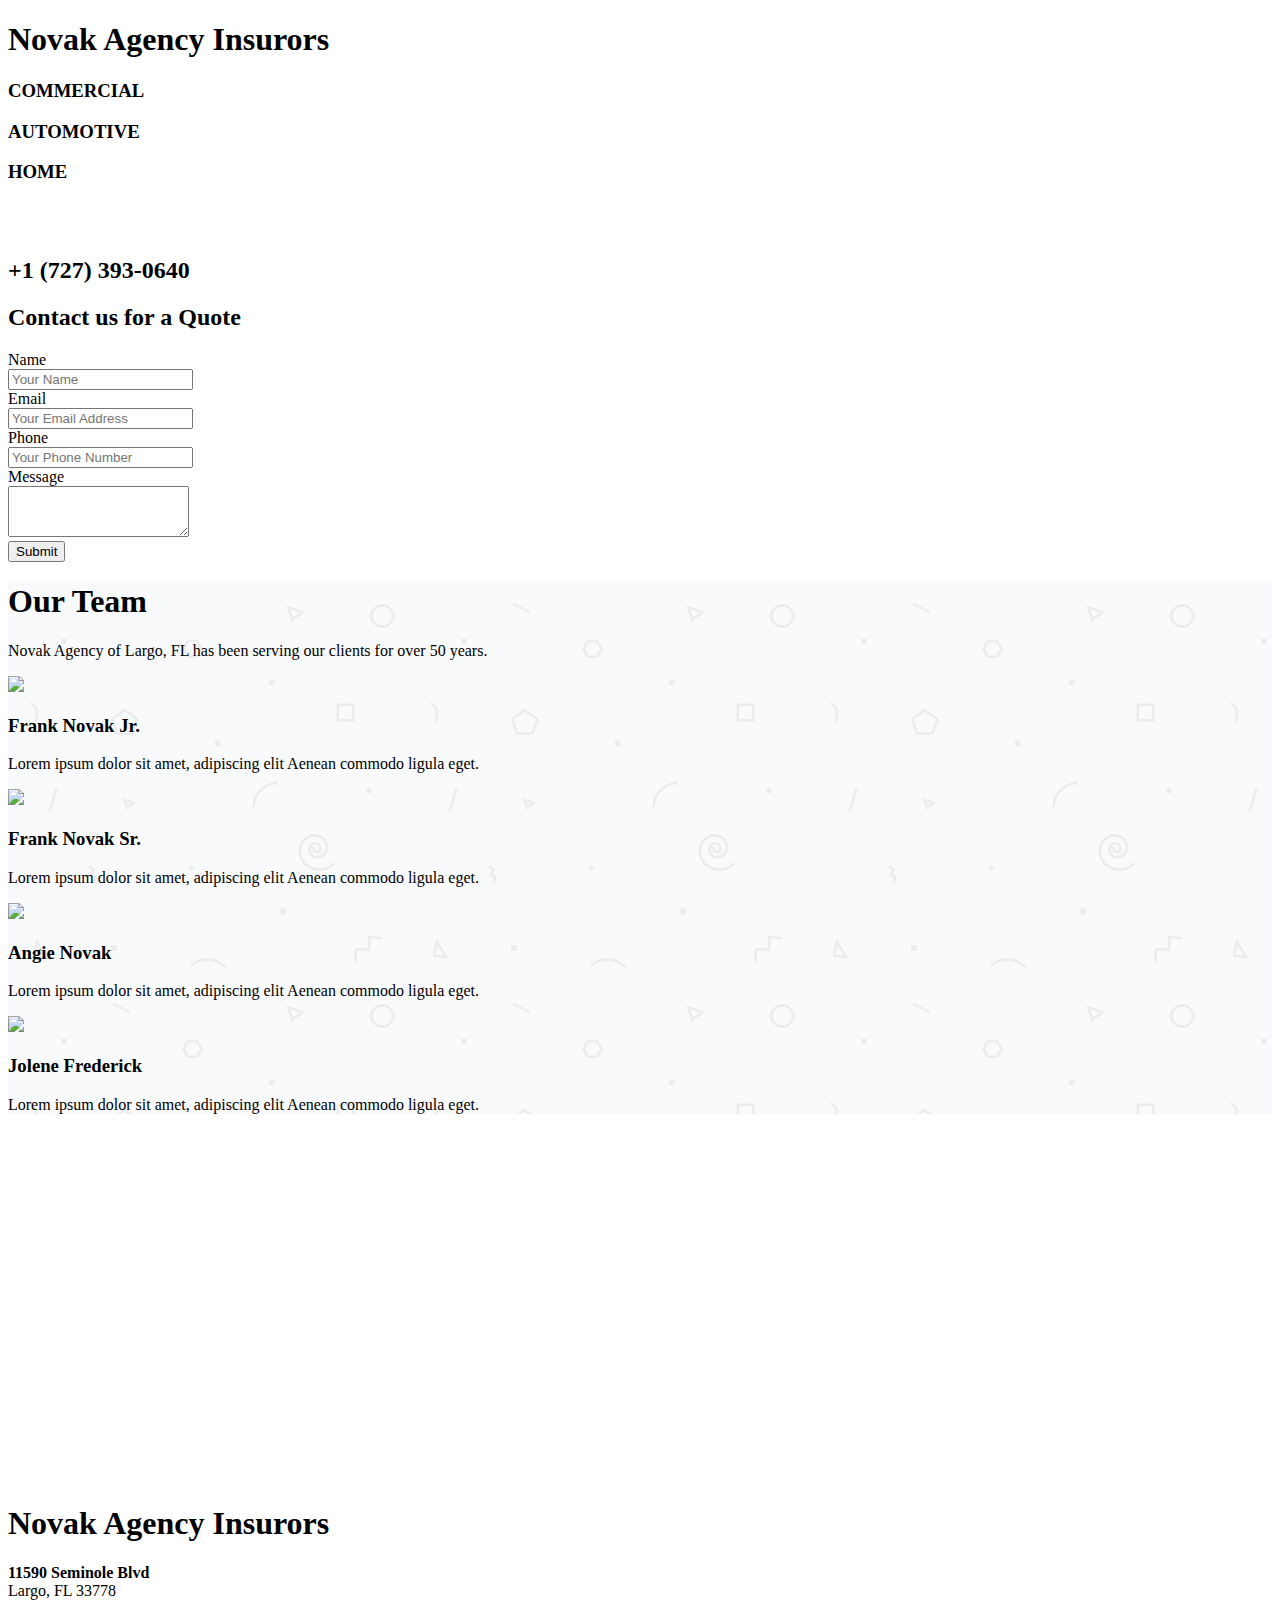
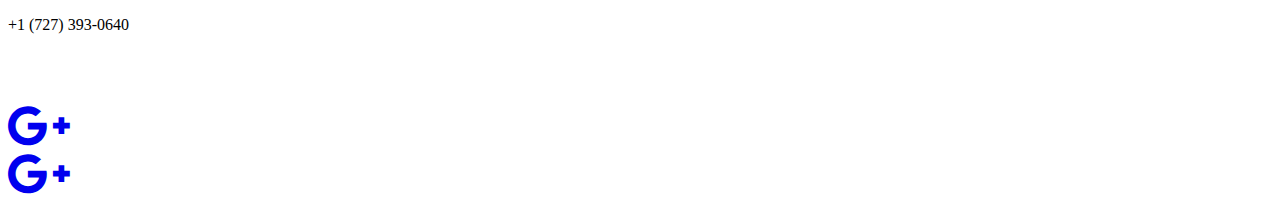
==== index.html @ 768cb1f3 "Initial commit" ====
<!DOCTYPE html>
<html>
    
    <head>
        <meta charset="utf-8">
        <meta name="viewport" content="width=device-width, initial-scale=1">
        <script type="text/javascript" src="http://netdna.bootstrapcdn.com/bootstrap/3.3.2/js/bootstrap.min.js"></script>
        <link href="http://cdnjs.cloudflare.com/ajax/libs/font-awesome/4.3.0/css/font-awesome.min.css"
        rel="stylesheet" type="text/css">
        <link href="http://pingendo.github.io/pingendo-bootstrap/themes/default/bootstrap.css"
        rel="stylesheet" type="text/css">
    </head>
    
    <body>
        <div class="cover">
            <div class="cover-image cover-image-fixed" style="background-image : url('https://unsplash.imgix.net/photo-1418226970361-9f1f7227d638?q=75&amp;fm=jpg&amp;s=4a5f190c7499eff6f7c77d88d8abf57e')"></div>
            <div class="container">
                <div class="row">
                    <div class="col-md-12 text-center">
                        <h1 class="text-inverse">Novak Agency Insurors</h1>
                    </div>
                </div>
                <div class="row text-center text-inverse">
                    <div class="col-md-4">
                        <h3>COMMERCIAL</h3>
                    </div>
                    <div class="col-md-4">
                        <h3>AUTOMOTIVE</h3>
                    </div>
                    <div class="col-md-4">
                        <h3>HOME</h3>
                    </div>
                </div>
                <div class="row">
                    <div class="col-md-12">
                        <h2 class="text-center text-inverse">
                            <br>
                            <br>+1 (727) 393-0640</h2>
                    </div>
                </div>
            </div>
        </div>
        <div class="section">
            <div class="container">
                <div class="row">
                    <div class="col-md-12">
                        <h2 class="text-center text-warning">Contact us for a Quote</h2>
                    </div>
                </div>
                <div class="row">
                    <div class="col-md-8 col-md-offset-2">
                        <form class="form-horizontal" role="form">
                            <div class="form-group">
                                <div class="col-sm-2">
                                    <label for="inputName" class="control-label">Name</label>
                                </div>
                                <div class="col-sm-10">
                                    <input type="text" class="form-control" id="inputName" placeholder="Your Name">
                                </div>
                            </div>
                            <div class="form-group">
                                <div class="col-sm-2">
                                    <label for="inputEmail" class="control-label">Email</label>
                                </div>
                                <div class="col-sm-10">
                                    <input type="email" class="form-control" id="inputEmail" placeholder="Your Email Address">
                                </div>
                            </div>
                            <div class="form-group">
                                <div class="col-sm-2">
                                    <label for="inputPhone" class="control-label" contenteditable="true">Phone</label>
                                </div>
                                <div class="col-sm-10">
                                    <input type="text" class="form-control" placeholder="Your Phone Number"
                                    id="inputPhone">
                                </div>
                            </div>
                            <div class="form-group">
                                <div class="col-sm-2">
                                    <label for="inputMessage" class="control-label" contenteditable="true">Message</label>
                                </div>
                                <div class="col-sm-10">
                                    <textarea class="form-control" id="inputMessage" rows="3"></textarea>
                                </div>
                            </div>
                            <div class="form-group">
                                <div class="col-sm-offset-2 col-sm-10">
                                    <button type="submit" class="btn btn-default">Submit</button>
                                </div>
                            </div>
                        </form>
                    </div>
                </div>
            </div>
        </div>
        <div class="section" style="background-image : url('geometry.png')">
            <div class="container">
                <div class="row">
                    <div class="col-md-12">
                        <h1 class="text-center text-primary">Our Team</h1>
                        <p class="text-center">Novak Agency of Largo, FL has been serving our clients for over 50 years.</p>
                    </div>
                </div>
                <div class="row">
                    <div class="col-md-2">
                        <img src="http://pingendo.github.io/pingendo-bootstrap/assets/user_placeholder.png"
                        class="img-circle img-responsive center-block">
                    </div>
                    <div class="col-md-4">
                        <h3 class="text-left">Frank Novak Jr.
                            <br>
                        </h3>
                        <p class="text-left">Lorem ipsum dolor sit amet, adipiscing elit Aenean commodo ligula eget.</p>
                    </div>
                    <div class="col-md-2">
                        <img src="http://pingendo.github.io/pingendo-bootstrap/assets/user_placeholder.png"
                        class="img-circle img-responsive center-block">
                    </div>
                    <div class="col-md-4">
                        <h3 class="text-left">Frank Novak Sr.
                            <br>
                        </h3>
                        <p class="text-left">Lorem ipsum dolor sit amet, adipiscing elit Aenean commodo ligula eget.</p>
                    </div>
                </div>
                <div class="row">
                    <div class="col-md-2">
                        <img src="http://pingendo.github.io/pingendo-bootstrap/assets/user_placeholder.png"
                        class="img-circle img-responsive center-block">
                    </div>
                    <div class="col-md-4">
                        <h3 class="text-left">Angie Novak
                            <br>
                        </h3>
                        <p class="text-left">Lorem ipsum dolor sit amet, adipiscing elit Aenean commodo ligula eget.</p>
                    </div>
                    <div class="col-md-2">
                        <img src="http://pingendo.github.io/pingendo-bootstrap/assets/user_placeholder.png"
                        class="img-circle img-responsive center-block">
                    </div>
                    <div class="col-md-4 text-center">
                        <h3 class="text-left">Jolene Frederick
                            <br>
                        </h3>
                        <p class="text-left">Lorem ipsum dolor sit amet, adipiscing elit Aenean commodo ligula eget.</p>
                    </div>
                </div>
            </div>
        </div>
        <footer class="section section-primary">
            <div class="container">
                <div class="row">
                    <iframe src="https://www.google.com/maps/embed?pb=!1m14!1m8!1m3!1d3526.7654671278815!2d-82.787447!3d27.878474!3m2!1i1024!2i768!4f13.1!3m3!1m2!1s0x88c2fa52951c48e7%3A0xeac7a4364d525c90!2sNovak+Agency+Insurors!5e0!3m2!1sen!2sus!4v1427211867450"
                    width="100%" height="350" frameborder="0" scrolling="no" marginheight="0"
                    marginwidth="0"></iframe>
                </div>
                <div class="row">
                    <div class="col-sm-6">
                        <h1>Novak Agency Insurors</h1>
                        <p>
                            <strong>11590 Seminole Blvd</strong>
                            <br>Largo, FL 33778</p>
                        <p>+1 (727) 393-0640</p>
                    </div>
                    <div class="col-sm-6">
                        <p class="text-info text-right">
                            <br>
                            <br>
                        </p>
                        <div class="row">
                            <div class="col-md-12 hidden-lg hidden-md hidden-sm text-left">
                                <a href="https://plus.google.com/115058894212211247171/about"><i class="fa fa-3x fa-fw text-inverse fa-google-plus"></i></a>
                            </div>
                        </div>
                        <div class="row">
                            <div class="col-md-12 hidden-xs text-right">
                                <a href="https://plus.google.com/115058894212211247171/about"><i class="fa fa-3x fa-fw fa-google-plus text-inverse"></i></a>
                            </div>
                        </div>
                    </div>
                </div>
            </div>
        </footer>
    </body>

</html>
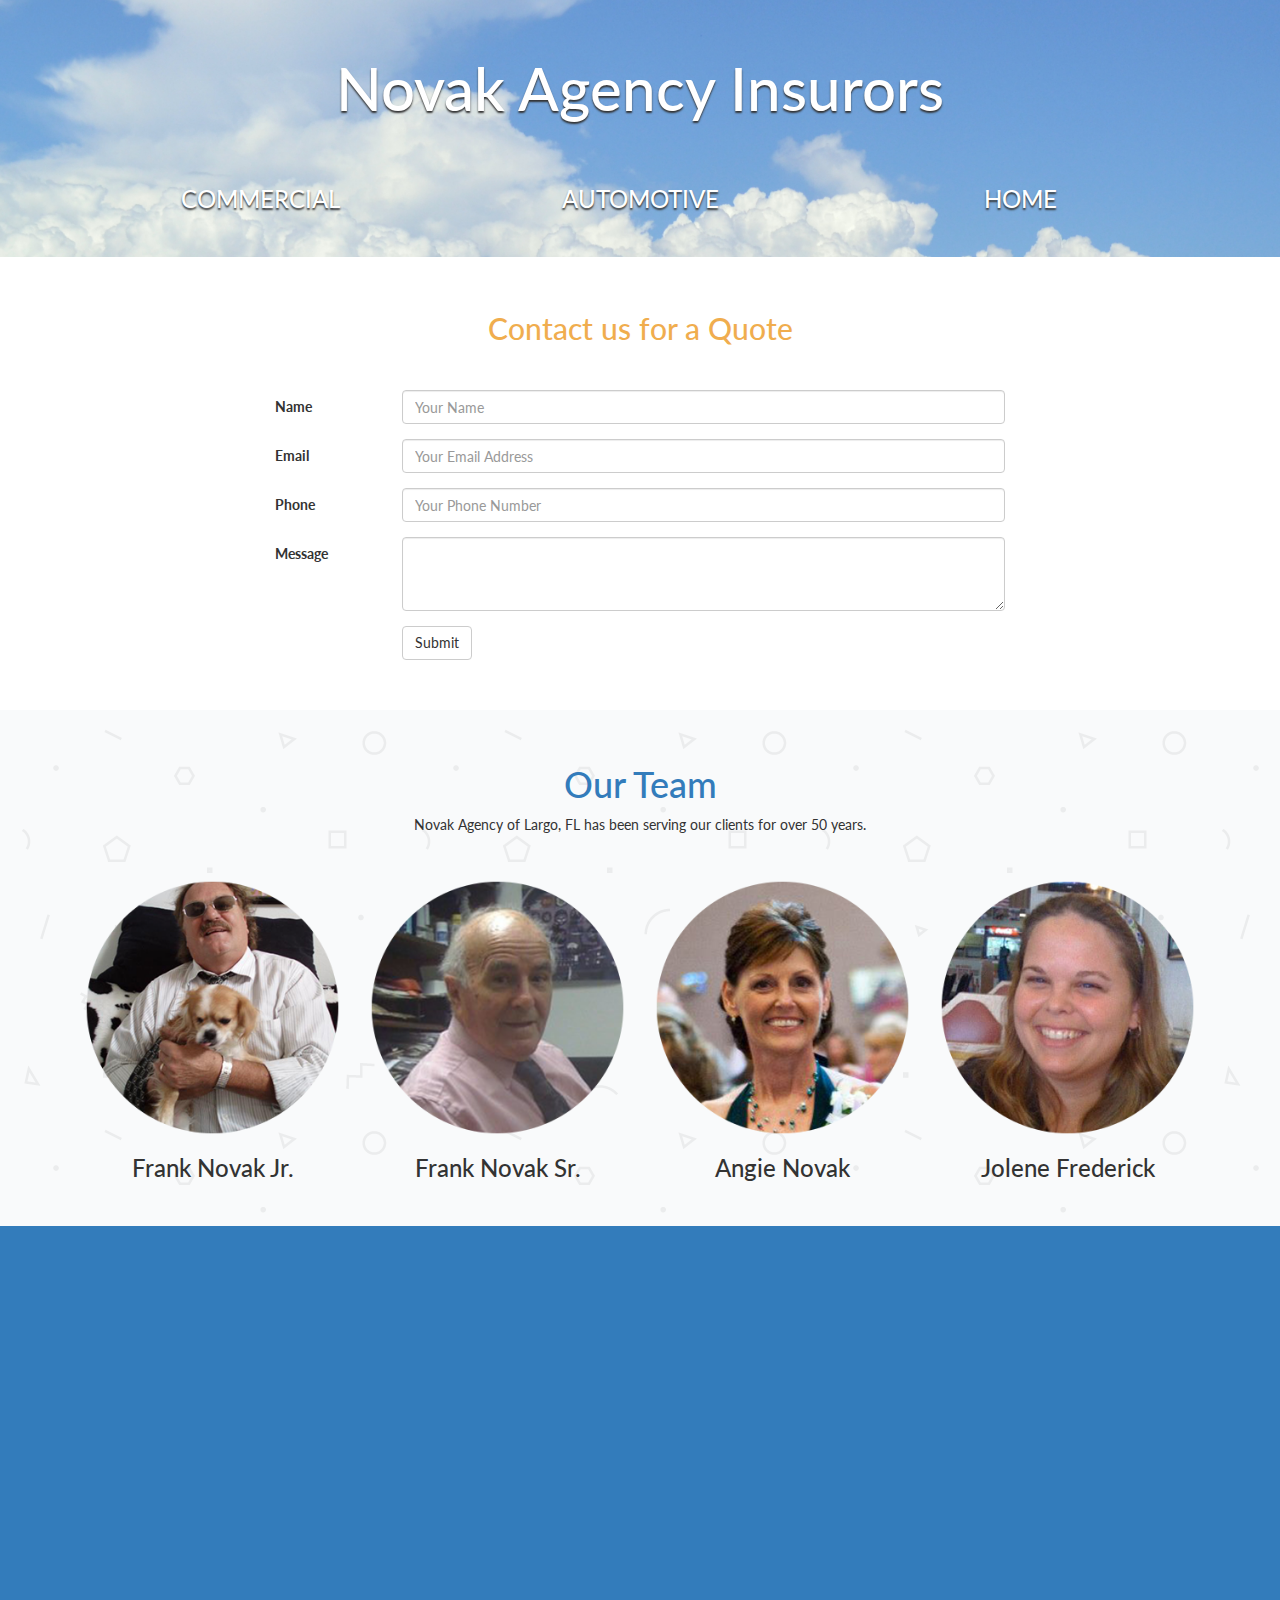
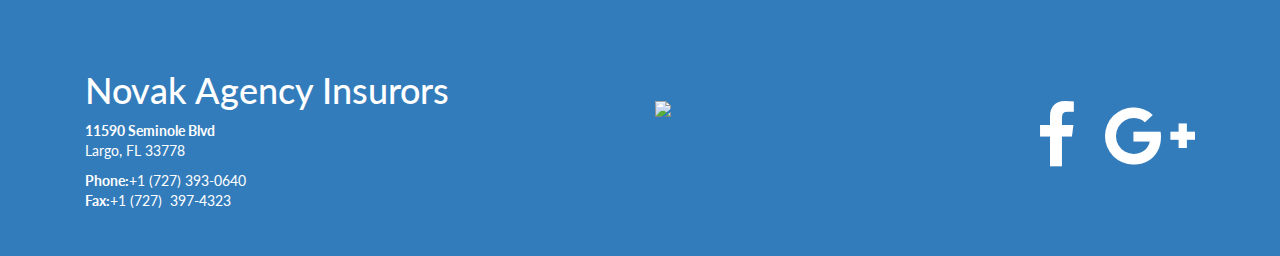
==== commit 8e61e143: "Images" ====
--- a/index.html
+++ b/index.html
@@ -4,23 +4,20 @@
     <head>
         <meta charset="utf-8">
         <meta name="viewport" content="width=device-width, initial-scale=1">
-        <script type="text/javascript" src="http://netdna.bootstrapcdn.com/bootstrap/3.3.2/js/bootstrap.min.js"></script>
         <link href="http://cdnjs.cloudflare.com/ajax/libs/font-awesome/4.3.0/css/font-awesome.min.css"
         rel="stylesheet" type="text/css">
-        <link href="http://pingendo.github.io/pingendo-bootstrap/themes/default/bootstrap.css"
-        rel="stylesheet" type="text/css">
+        <link rel="stylesheet" href="index.css">
     </head>
     
     <body>
-        <div class="cover">
-            <div class="cover-image cover-image-fixed" style="background-image : url('https://unsplash.imgix.net/photo-1418226970361-9f1f7227d638?q=75&amp;fm=jpg&amp;s=4a5f190c7499eff6f7c77d88d8abf57e')"></div>
+        <div class="section section-primary header">
             <div class="container">
                 <div class="row">
                     <div class="col-md-12 text-center">
-                        <h1 class="text-inverse">Novak Agency Insurors</h1>
+                        <h1>Novak Agency Insurors</h1>
                     </div>
                 </div>
-                <div class="row text-center text-inverse">
+                <div class="row text-center">
                     <div class="col-md-4">
                         <h3>COMMERCIAL</h3>
                     </div>
@@ -29,13 +26,6 @@
                     </div>
                     <div class="col-md-4">
                         <h3>HOME</h3>
-                    </div>
-                </div>
-                <div class="row">
-                    <div class="col-md-12">
-                        <h2 class="text-center text-inverse">
-                            <br>
-                            <br>+1 (727) 393-0640</h2>
                     </div>
                 </div>
             </div>
@@ -93,7 +83,7 @@
                 </div>
             </div>
         </div>
-        <div class="section" style="background-image : url('geometry.png')">
+        <div class="section" style="background : url('images/geometry.png') repeat">
             <div class="container">
                 <div class="row">
                     <div class="col-md-12">
@@ -102,47 +92,21 @@
                     </div>
                 </div>
                 <div class="row">
-                    <div class="col-md-2">
-                        <img src="http://pingendo.github.io/pingendo-bootstrap/assets/user_placeholder.png"
-                        class="img-circle img-responsive center-block">
+                    <div class="col-md-3">
+                        <img src="images/frank_jr.png" class="center-block img-circle img-responsive">
+                        <h3 class="text-center">Frank Novak Jr.</h3>
                     </div>
-                    <div class="col-md-4">
-                        <h3 class="text-left">Frank Novak Jr.
-                            <br>
-                        </h3>
-                        <p class="text-left">Lorem ipsum dolor sit amet, adipiscing elit Aenean commodo ligula eget.</p>
+                    <div class="col-md-3">
+                        <img src="images/frank_sr.png" class="center-block img-circle img-responsive">
+                        <h3 class="text-center">Frank Novak Sr.</h3>
                     </div>
-                    <div class="col-md-2">
-                        <img src="http://pingendo.github.io/pingendo-bootstrap/assets/user_placeholder.png"
-                        class="img-circle img-responsive center-block">
+                    <div class="col-md-3">
+                        <img src="images/angie.png" class="center-block img-circle img-responsive">
+                        <h3 class="text-center">Angie Novak</h3>
                     </div>
-                    <div class="col-md-4">
-                        <h3 class="text-left">Frank Novak Sr.
-                            <br>
-                        </h3>
-                        <p class="text-left">Lorem ipsum dolor sit amet, adipiscing elit Aenean commodo ligula eget.</p>
-                    </div>
-                </div>
-                <div class="row">
-                    <div class="col-md-2">
-                        <img src="http://pingendo.github.io/pingendo-bootstrap/assets/user_placeholder.png"
-                        class="img-circle img-responsive center-block">
-                    </div>
-                    <div class="col-md-4">
-                        <h3 class="text-left">Angie Novak
-                            <br>
-                        </h3>
-                        <p class="text-left">Lorem ipsum dolor sit amet, adipiscing elit Aenean commodo ligula eget.</p>
-                    </div>
-                    <div class="col-md-2">
-                        <img src="http://pingendo.github.io/pingendo-bootstrap/assets/user_placeholder.png"
-                        class="img-circle img-responsive center-block">
-                    </div>
-                    <div class="col-md-4 text-center">
-                        <h3 class="text-left">Jolene Frederick
-                            <br>
-                        </h3>
-                        <p class="text-left">Lorem ipsum dolor sit amet, adipiscing elit Aenean commodo ligula eget.</p>
+                    <div class="col-md-3">
+                        <img src="images/jolene.png" class="center-block img-circle img-responsive">
+                        <h3 class="text-center">Jolene Frederick</h3>
                     </div>
                 </div>
             </div>
@@ -160,21 +124,34 @@
                         <p>
                             <strong>11590 Seminole Blvd</strong>
                             <br>Largo, FL 33778</p>
-                        <p>+1 (727) 393-0640</p>
+                        <p>
+                            <b>Phone:</b>+1 (727) 393-0640
+                            <br>
+                            <b>Fax:</b>+1 (727) &nbsp;397-4323</p>
                     </div>
-                    <div class="col-sm-6">
+                    <div class="col-sm-6 social">
                         <p class="text-info text-right">
                             <br>
                             <br>
                         </p>
                         <div class="row">
-                            <div class="col-md-12 hidden-lg hidden-md hidden-sm text-left">
-                                <a href="https://plus.google.com/115058894212211247171/about"><i class="fa fa-3x fa-fw text-inverse fa-google-plus"></i></a>
+                            <div class="col-md-6 hidden-lg hidden-md">
+                                <p class="text-center">
+                                    <img src="images/iia.png">
+                                </p>
+                            </div>
+                            <div class="col-md-6 hidden-lg hidden-md text-center text-centerted">
+                                <a href="https://www.facebook.com/novakagency"><i class="fa fa-5x fa-facebook fa-fw text-inverse"></i></a>
+                                <a href="https://plus.google.com/115058894212211247171/about"><i class="fa fa-5x fa-fw fa-google-plus text-inverse"></i></a>
                             </div>
                         </div>
                         <div class="row">
-                            <div class="col-md-12 hidden-xs text-right">
-                                <a href="https://plus.google.com/115058894212211247171/about"><i class="fa fa-3x fa-fw fa-google-plus text-inverse"></i></a>
+                            <div class="col-md-6 hidden-sm hidden-xs text-left">
+                                <img src="iia.png" class="img-responsive">
+                            </div>
+                            <div class="col-md-6 hidden-sm hidden-xs text-right">
+                                <a href="https://www.facebook.com/novakagency"><i class="fa fa-5x fa-facebook fa-fw text-inverse"></i></a>
+                                <a href="https://plus.google.com/115058894212211247171/about"><i class="fa fa-5x fa-fw fa-google-plus text-inverse"></i></a>
                             </div>
                         </div>
                     </div>
--- a/index.css
+++ b/index.css
@@ -0,0 +1,3996 @@
+@import url("http://fonts.googleapis.com/css?family=Lato|Lato");
+/* Add custom CSS classes here 
+ * 
+ * img {
+ *   box-shadow : 0px 0px 10px black !important;
+ * }
+*/
+.header {
+  background: url('images/beach.jpg') fixed;
+  text-shadow: 0px 2px 2px #333333;
+}
+.header h1 {
+  font-size: 6rem;
+}
+.social .fa {
+  color: white !important;
+}
+/*! normalize.css v3.0.2 | MIT License | git.io/normalize */
+html {
+  font-family: sans-serif;
+  -ms-text-size-adjust: 100%;
+  -webkit-text-size-adjust: 100%;
+}
+body {
+  margin: 0;
+}
+article,
+aside,
+details,
+figcaption,
+figure,
+footer,
+header,
+hgroup,
+main,
+menu,
+nav,
+section,
+summary {
+  display: block;
+}
+audio,
+canvas,
+progress,
+video {
+  display: inline-block;
+  vertical-align: baseline;
+}
+audio:not([controls]) {
+  display: none;
+  height: 0;
+}
+[hidden],
+template {
+  display: none;
+}
+a {
+  background-color: transparent;
+}
+a:active,
+a:hover {
+  outline: 0;
+}
+abbr[title] {
+  border-bottom: 1px dotted;
+}
+b,
+strong {
+  font-weight: bold;
+}
+dfn {
+  font-style: italic;
+}
+h1 {
+  font-size: 2em;
+  margin: 0.67em 0;
+}
+mark {
+  background: #ff0;
+  color: #000;
+}
+small {
+  font-size: 80%;
+}
+sub,
+sup {
+  font-size: 75%;
+  line-height: 0;
+  position: relative;
+  vertical-align: baseline;
+}
+sup {
+  top: -0.5em;
+}
+sub {
+  bottom: -0.25em;
+}
+img {
+  border: 0;
+}
+svg:not(:root) {
+  overflow: hidden;
+}
+figure {
+  margin: 1em 40px;
+}
+hr {
+  -moz-box-sizing: content-box;
+  box-sizing: content-box;
+  height: 0;
+}
+pre {
+  overflow: auto;
+}
+code,
+kbd,
+pre,
+samp {
+  font-family: monospace, monospace;
+  font-size: 1em;
+}
+button,
+input,
+optgroup,
+select,
+textarea {
+  color: inherit;
+  font: inherit;
+  margin: 0;
+}
+button {
+  overflow: visible;
+}
+button,
+select {
+  text-transform: none;
+}
+button,
+html input[type="button"],
+input[type="reset"],
+input[type="submit"] {
+  -webkit-appearance: button;
+  cursor: pointer;
+}
+button[disabled],
+html input[disabled] {
+  cursor: default;
+}
+button::-moz-focus-inner,
+input::-moz-focus-inner {
+  border: 0;
+  padding: 0;
+}
+input {
+  line-height: normal;
+}
+input[type="checkbox"],
+input[type="radio"] {
+  box-sizing: border-box;
+  padding: 0;
+}
+input[type="number"]::-webkit-inner-spin-button,
+input[type="number"]::-webkit-outer-spin-button {
+  height: auto;
+}
+input[type="search"] {
+  -webkit-appearance: textfield;
+  -moz-box-sizing: content-box;
+  -webkit-box-sizing: content-box;
+  box-sizing: content-box;
+}
+input[type="search"]::-webkit-search-cancel-button,
+input[type="search"]::-webkit-search-decoration {
+  -webkit-appearance: none;
+}
+fieldset {
+  border: 1px solid #c0c0c0;
+  margin: 0 2px;
+  padding: 0.35em 0.625em 0.75em;
+}
+legend {
+  border: 0;
+  padding: 0;
+}
+textarea {
+  overflow: auto;
+}
+optgroup {
+  font-weight: bold;
+}
+table {
+  border-collapse: collapse;
+  border-spacing: 0;
+}
+td,
+th {
+  padding: 0;
+}
+/*! Source: https://github.com/h5bp/html5-boilerplate/blob/master/src/css/main.css */
+@media print {
+  *,
+  *:before,
+  *:after {
+    background: transparent !important;
+    color: #000 !important;
+    box-shadow: none !important;
+    text-shadow: none !important;
+  }
+  a,
+  a:visited {
+    text-decoration: underline;
+  }
+  a[href]:after {
+    content: " (" attr(href) ")";
+  }
+  abbr[title]:after {
+    content: " (" attr(title) ")";
+  }
+  a[href^="#"]:after,
+  a[href^="javascript:"]:after {
+    content: "";
+  }
+  pre,
+  blockquote {
+    border: 1px solid #999;
+    page-break-inside: avoid;
+  }
+  thead {
+    display: table-header-group;
+  }
+  tr,
+  img {
+    page-break-inside: avoid;
+  }
+  img {
+    max-width: 100% !important;
+  }
+  p,
+  h2,
+  h3 {
+    orphans: 3;
+    widows: 3;
+  }
+  h2,
+  h3 {
+    page-break-after: avoid;
+  }
+  select {
+    background: #fff !important;
+  }
+  .navbar {
+    display: none;
+  }
+  .btn > .caret,
+  .dropup > .btn > .caret {
+    border-top-color: #000 !important;
+  }
+  .label {
+    border: 1px solid #000;
+  }
+  .table {
+    border-collapse: collapse !important;
+  }
+  .table td,
+  .table th {
+    background-color: #fff !important;
+  }
+  .table-bordered th,
+  .table-bordered td {
+    border: 1px solid #ddd !important;
+  }
+}
+@font-face {
+  font-family: 'Glyphicons Halflings';
+  src: url('../fonts/glyphicons-halflings-regular.eot');
+  src: url('../fonts/glyphicons-halflings-regular.eot?#iefix') format('embedded-opentype'), url('../fonts/glyphicons-halflings-regular.woff2') format('woff2'), url('../fonts/glyphicons-halflings-regular.woff') format('woff'), url('../fonts/glyphicons-halflings-regular.ttf') format('truetype'), url('../fonts/glyphicons-halflings-regular.svg#glyphicons_halflingsregular') format('svg');
+}
+.glyphicon {
+  position: relative;
+  top: 1px;
+  display: inline-block;
+  font-family: 'Glyphicons Halflings';
+  font-style: normal;
+  font-weight: normal;
+  line-height: 1;
+  -webkit-font-smoothing: antialiased;
+  -moz-osx-font-smoothing: grayscale;
+}
+.glyphicon-asterisk:before {
+  content: "\2a";
+}
+.glyphicon-plus:before {
+  content: "\2b";
+}
+.glyphicon-euro:before,
+.glyphicon-eur:before {
+  content: "\20ac";
+}
+.glyphicon-minus:before {
+  content: "\2212";
+}
+.glyphicon-cloud:before {
+  content: "\2601";
+}
+.glyphicon-envelope:before {
+  content: "\2709";
+}
+.glyphicon-pencil:before {
+  content: "\270f";
+}
+.glyphicon-glass:before {
+  content: "\e001";
+}
+.glyphicon-music:before {
+  content: "\e002";
+}
+.glyphicon-search:before {
+  content: "\e003";
+}
+.glyphicon-heart:before {
+  content: "\e005";
+}
+.glyphicon-star:before {
+  content: "\e006";
+}
+.glyphicon-star-empty:before {
+  content: "\e007";
+}
+.glyphicon-user:before {
+  content: "\e008";
+}
+.glyphicon-film:before {
+  content: "\e009";
+}
+.glyphicon-th-large:before {
+  content: "\e010";
+}
+.glyphicon-th:before {
+  content: "\e011";
+}
+.glyphicon-th-list:before {
+  content: "\e012";
+}
+.glyphicon-ok:before {
+  content: "\e013";
+}
+.glyphicon-remove:before {
+  content: "\e014";
+}
+.glyphicon-zoom-in:before {
+  content: "\e015";
+}
+.glyphicon-zoom-out:before {
+  content: "\e016";
+}
+.glyphicon-off:before {
+  content: "\e017";
+}
+.glyphicon-signal:before {
+  content: "\e018";
+}
+.glyphicon-cog:before {
+  content: "\e019";
+}
+.glyphicon-trash:before {
+  content: "\e020";
+}
+.glyphicon-home:before {
+  content: "\e021";
+}
+.glyphicon-file:before {
+  content: "\e022";
+}
+.glyphicon-time:before {
+  content: "\e023";
+}
+.glyphicon-road:before {
+  content: "\e024";
+}
+.glyphicon-download-alt:before {
+  content: "\e025";
+}
+.glyphicon-download:before {
+  content: "\e026";
+}
+.glyphicon-upload:before {
+  content: "\e027";
+}
+.glyphicon-inbox:before {
+  content: "\e028";
+}
+.glyphicon-play-circle:before {
+  content: "\e029";
+}
+.glyphicon-repeat:before {
+  content: "\e030";
+}
+.glyphicon-refresh:before {
+  content: "\e031";
+}
+.glyphicon-list-alt:before {
+  content: "\e032";
+}
+.glyphicon-lock:before {
+  content: "\e033";
+}
+.glyphicon-flag:before {
+  content: "\e034";
+}
+.glyphicon-headphones:before {
+  content: "\e035";
+}
+.glyphicon-volume-off:before {
+  content: "\e036";
+}
+.glyphicon-volume-down:before {
+  content: "\e037";
+}
+.glyphicon-volume-up:before {
+  content: "\e038";
+}
+.glyphicon-qrcode:before {
+  content: "\e039";
+}
+.glyphicon-barcode:before {
+  content: "\e040";
+}
+.glyphicon-tag:before {
+  content: "\e041";
+}
+.glyphicon-tags:before {
+  content: "\e042";
+}
+.glyphicon-book:before {
+  content: "\e043";
+}
+.glyphicon-bookmark:before {
+  content: "\e044";
+}
+.glyphicon-print:before {
+  content: "\e045";
+}
+.glyphicon-camera:before {
+  content: "\e046";
+}
+.glyphicon-font:before {
+  content: "\e047";
+}
+.glyphicon-bold:before {
+  content: "\e048";
+}
+.glyphicon-italic:before {
+  content: "\e049";
+}
+.glyphicon-text-height:before {
+  content: "\e050";
+}
+.glyphicon-text-width:before {
+  content: "\e051";
+}
+.glyphicon-align-left:before {
+  content: "\e052";
+}
+.glyphicon-align-center:before {
+  content: "\e053";
+}
+.glyphicon-align-right:before {
+  content: "\e054";
+}
+.glyphicon-align-justify:before {
+  content: "\e055";
+}
+.glyphicon-list:before {
+  content: "\e056";
+}
+.glyphicon-indent-left:before {
+  content: "\e057";
+}
+.glyphicon-indent-right:before {
+  content: "\e058";
+}
+.glyphicon-facetime-video:before {
+  content: "\e059";
+}
+.glyphicon-picture:before {
+  content: "\e060";
+}
+.glyphicon-map-marker:before {
+  content: "\e062";
+}
+.glyphicon-adjust:before {
+  content: "\e063";
+}
+.glyphicon-tint:before {
+  content: "\e064";
+}
+.glyphicon-edit:before {
+  content: "\e065";
+}
+.glyphicon-share:before {
+  content: "\e066";
+}
+.glyphicon-check:before {
+  content: "\e067";
+}
+.glyphicon-move:before {
+  content: "\e068";
+}
+.glyphicon-step-backward:before {
+  content: "\e069";
+}
+.glyphicon-fast-backward:before {
+  content: "\e070";
+}
+.glyphicon-backward:before {
+  content: "\e071";
+}
+.glyphicon-play:before {
+  content: "\e072";
+}
+.glyphicon-pause:before {
+  content: "\e073";
+}
+.glyphicon-stop:before {
+  content: "\e074";
+}
+.glyphicon-forward:before {
+  content: "\e075";
+}
+.glyphicon-fast-forward:before {
+  content: "\e076";
+}
+.glyphicon-step-forward:before {
+  content: "\e077";
+}
+.glyphicon-eject:before {
+  content: "\e078";
+}
+.glyphicon-chevron-left:before {
+  content: "\e079";
+}
+.glyphicon-chevron-right:before {
+  content: "\e080";
+}
+.glyphicon-plus-sign:before {
+  content: "\e081";
+}
+.glyphicon-minus-sign:before {
+  content: "\e082";
+}
+.glyphicon-remove-sign:before {
+  content: "\e083";
+}
+.glyphicon-ok-sign:before {
+  content: "\e084";
+}
+.glyphicon-question-sign:before {
+  content: "\e085";
+}
+.glyphicon-info-sign:before {
+  content: "\e086";
+}
+.glyphicon-screenshot:before {
+  content: "\e087";
+}
+.glyphicon-remove-circle:before {
+  content: "\e088";
+}
+.glyphicon-ok-circle:before {
+  content: "\e089";
+}
+.glyphicon-ban-circle:before {
+  content: "\e090";
+}
+.glyphicon-arrow-left:before {
+  content: "\e091";
+}
+.glyphicon-arrow-right:before {
+  content: "\e092";
+}
+.glyphicon-arrow-up:before {
+  content: "\e093";
+}
+.glyphicon-arrow-down:before {
+  content: "\e094";
+}
+.glyphicon-share-alt:before {
+  content: "\e095";
+}
+.glyphicon-resize-full:before {
+  content: "\e096";
+}
+.glyphicon-resize-small:before {
+  content: "\e097";
+}
+.glyphicon-exclamation-sign:before {
+  content: "\e101";
+}
+.glyphicon-gift:before {
+  content: "\e102";
+}
+.glyphicon-leaf:before {
+  content: "\e103";
+}
+.glyphicon-fire:before {
+  content: "\e104";
+}
+.glyphicon-eye-open:before {
+  content: "\e105";
+}
+.glyphicon-eye-close:before {
+  content: "\e106";
+}
+.glyphicon-warning-sign:before {
+  content: "\e107";
+}
+.glyphicon-plane:before {
+  content: "\e108";
+}
+.glyphicon-calendar:before {
+  content: "\e109";
+}
+.glyphicon-random:before {
+  content: "\e110";
+}
+.glyphicon-comment:before {
+  content: "\e111";
+}
+.glyphicon-magnet:before {
+  content: "\e112";
+}
+.glyphicon-chevron-up:before {
+  content: "\e113";
+}
+.glyphicon-chevron-down:before {
+  content: "\e114";
+}
+.glyphicon-retweet:before {
+  content: "\e115";
+}
+.glyphicon-shopping-cart:before {
+  content: "\e116";
+}
+.glyphicon-folder-close:before {
+  content: "\e117";
+}
+.glyphicon-folder-open:before {
+  content: "\e118";
+}
+.glyphicon-resize-vertical:before {
+  content: "\e119";
+}
+.glyphicon-resize-horizontal:before {
+  content: "\e120";
+}
+.glyphicon-hdd:before {
+  content: "\e121";
+}
+.glyphicon-bullhorn:before {
+  content: "\e122";
+}
+.glyphicon-bell:before {
+  content: "\e123";
+}
+.glyphicon-certificate:before {
+  content: "\e124";
+}
+.glyphicon-thumbs-up:before {
+  content: "\e125";
+}
+.glyphicon-thumbs-down:before {
+  content: "\e126";
+}
+.glyphicon-hand-right:before {
+  content: "\e127";
+}
+.glyphicon-hand-left:before {
+  content: "\e128";
+}
+.glyphicon-hand-up:before {
+  content: "\e129";
+}
+.glyphicon-hand-down:before {
+  content: "\e130";
+}
+.glyphicon-circle-arrow-right:before {
+  content: "\e131";
+}
+.glyphicon-circle-arrow-left:before {
+  content: "\e132";
+}
+.glyphicon-circle-arrow-up:before {
+  content: "\e133";
+}
+.glyphicon-circle-arrow-down:before {
+  content: "\e134";
+}
+.glyphicon-globe:before {
+  content: "\e135";
+}
+.glyphicon-wrench:before {
+  content: "\e136";
+}
+.glyphicon-tasks:before {
+  content: "\e137";
+}
+.glyphicon-filter:before {
+  content: "\e138";
+}
+.glyphicon-briefcase:before {
+  content: "\e139";
+}
+.glyphicon-fullscreen:before {
+  content: "\e140";
+}
+.glyphicon-dashboard:before {
+  content: "\e141";
+}
+.glyphicon-paperclip:before {
+  content: "\e142";
+}
+.glyphicon-heart-empty:before {
+  content: "\e143";
+}
+.glyphicon-link:before {
+  content: "\e144";
+}
+.glyphicon-phone:before {
+  content: "\e145";
+}
+.glyphicon-pushpin:before {
+  content: "\e146";
+}
+.glyphicon-usd:before {
+  content: "\e148";
+}
+.glyphicon-gbp:before {
+  content: "\e149";
+}
+.glyphicon-sort:before {
+  content: "\e150";
+}
+.glyphicon-sort-by-alphabet:before {
+  content: "\e151";
+}
+.glyphicon-sort-by-alphabet-alt:before {
+  content: "\e152";
+}
+.glyphicon-sort-by-order:before {
+  content: "\e153";
+}
+.glyphicon-sort-by-order-alt:before {
+  content: "\e154";
+}
+.glyphicon-sort-by-attributes:before {
+  content: "\e155";
+}
+.glyphicon-sort-by-attributes-alt:before {
+  content: "\e156";
+}
+.glyphicon-unchecked:before {
+  content: "\e157";
+}
+.glyphicon-expand:before {
+  content: "\e158";
+}
+.glyphicon-collapse-down:before {
+  content: "\e159";
+}
+.glyphicon-collapse-up:before {
+  content: "\e160";
+}
+.glyphicon-log-in:before {
+  content: "\e161";
+}
+.glyphicon-flash:before {
+  content: "\e162";
+}
+.glyphicon-log-out:before {
+  content: "\e163";
+}
+.glyphicon-new-window:before {
+  content: "\e164";
+}
+.glyphicon-record:before {
+  content: "\e165";
+}
+.glyphicon-save:before {
+  content: "\e166";
+}
+.glyphicon-open:before {
+  content: "\e167";
+}
+.glyphicon-saved:before {
+  content: "\e168";
+}
+.glyphicon-import:before {
+  content: "\e169";
+}
+.glyphicon-export:before {
+  content: "\e170";
+}
+.glyphicon-send:before {
+  content: "\e171";
+}
+.glyphicon-floppy-disk:before {
+  content: "\e172";
+}
+.glyphicon-floppy-saved:before {
+  content: "\e173";
+}
+.glyphicon-floppy-remove:before {
+  content: "\e174";
+}
+.glyphicon-floppy-save:before {
+  content: "\e175";
+}
+.glyphicon-floppy-open:before {
+  content: "\e176";
+}
+.glyphicon-credit-card:before {
+  content: "\e177";
+}
+.glyphicon-transfer:before {
+  content: "\e178";
+}
+.glyphicon-cutlery:before {
+  content: "\e179";
+}
+.glyphicon-header:before {
+  content: "\e180";
+}
+.glyphicon-compressed:before {
+  content: "\e181";
+}
+.glyphicon-earphone:before {
+  content: "\e182";
+}
+.glyphicon-phone-alt:before {
+  content: "\e183";
+}
+.glyphicon-tower:before {
+  content: "\e184";
+}
+.glyphicon-stats:before {
+  content: "\e185";
+}
+.glyphicon-sd-video:before {
+  content: "\e186";
+}
+.glyphicon-hd-video:before {
+  content: "\e187";
+}
+.glyphicon-subtitles:before {
+  content: "\e188";
+}
+.glyphicon-sound-stereo:before {
+  content: "\e189";
+}
+.glyphicon-sound-dolby:before {
+  content: "\e190";
+}
+.glyphicon-sound-5-1:before {
+  content: "\e191";
+}
+.glyphicon-sound-6-1:before {
+  content: "\e192";
+}
+.glyphicon-sound-7-1:before {
+  content: "\e193";
+}
+.glyphicon-copyright-mark:before {
+  content: "\e194";
+}
+.glyphicon-registration-mark:before {
+  content: "\e195";
+}
+.glyphicon-cloud-download:before {
+  content: "\e197";
+}
+.glyphicon-cloud-upload:before {
+  content: "\e198";
+}
+.glyphicon-tree-conifer:before {
+  content: "\e199";
+}
+.glyphicon-tree-deciduous:before {
+  content: "\e200";
+}
+.glyphicon-cd:before {
+  content: "\e201";
+}
+.glyphicon-save-file:before {
+  content: "\e202";
+}
+.glyphicon-open-file:before {
+  content: "\e203";
+}
+.glyphicon-level-up:before {
+  content: "\e204";
+}
+.glyphicon-copy:before {
+  content: "\e205";
+}
+.glyphicon-paste:before {
+  content: "\e206";
+}
+.glyphicon-alert:before {
+  content: "\e209";
+}
+.glyphicon-equalizer:before {
+  content: "\e210";
+}
+.glyphicon-king:before {
+  content: "\e211";
+}
+.glyphicon-queen:before {
+  content: "\e212";
+}
+.glyphicon-pawn:before {
+  content: "\e213";
+}
+.glyphicon-bishop:before {
+  content: "\e214";
+}
+.glyphicon-knight:before {
+  content: "\e215";
+}
+.glyphicon-baby-formula:before {
+  content: "\e216";
+}
+.glyphicon-tent:before {
+  content: "\26fa";
+}
+.glyphicon-blackboard:before {
+  content: "\e218";
+}
+.glyphicon-bed:before {
+  content: "\e219";
+}
+.glyphicon-apple:before {
+  content: "\f8ff";
+}
+.glyphicon-erase:before {
+  content: "\e221";
+}
+.glyphicon-hourglass:before {
+  content: "\231b";
+}
+.glyphicon-lamp:before {
+  content: "\e223";
+}
+.glyphicon-duplicate:before {
+  content: "\e224";
+}
+.glyphicon-piggy-bank:before {
+  content: "\e225";
+}
+.glyphicon-scissors:before {
+  content: "\e226";
+}
+.glyphicon-bitcoin:before {
+  content: "\e227";
+}
+.glyphicon-yen:before {
+  content: "\00a5";
+}
+.glyphicon-ruble:before {
+  content: "\20bd";
+}
+.glyphicon-scale:before {
+  content: "\e230";
+}
+.glyphicon-ice-lolly:before {
+  content: "\e231";
+}
+.glyphicon-ice-lolly-tasted:before {
+  content: "\e232";
+}
+.glyphicon-education:before {
+  content: "\e233";
+}
+.glyphicon-option-horizontal:before {
+  content: "\e234";
+}
+.glyphicon-option-vertical:before {
+  content: "\e235";
+}
+.glyphicon-menu-hamburger:before {
+  content: "\e236";
+}
+.glyphicon-modal-window:before {
+  content: "\e237";
+}
+.glyphicon-oil:before {
+  content: "\e238";
+}
+.glyphicon-grain:before {
+  content: "\e239";
+}
+.glyphicon-sunglasses:before {
+  content: "\e240";
+}
+.glyphicon-text-size:before {
+  content: "\e241";
+}
+.glyphicon-text-color:before {
+  content: "\e242";
+}
+.glyphicon-text-background:before {
+  content: "\e243";
+}
+.glyphicon-object-align-top:before {
+  content: "\e244";
+}
+.glyphicon-object-align-bottom:before {
+  content: "\e245";
+}
+.glyphicon-object-align-horizontal:before {
+  content: "\e246";
+}
+.glyphicon-object-align-left:before {
+  content: "\e247";
+}
+.glyphicon-object-align-vertical:before {
+  content: "\e248";
+}
+.glyphicon-object-align-right:before {
+  content: "\e249";
+}
+.glyphicon-triangle-right:before {
+  content: "\e250";
+}
+.glyphicon-triangle-left:before {
+  content: "\e251";
+}
+.glyphicon-triangle-bottom:before {
+  content: "\e252";
+}
+.glyphicon-triangle-top:before {
+  content: "\e253";
+}
+.glyphicon-console:before {
+  content: "\e254";
+}
+.glyphicon-superscript:before {
+  content: "\e255";
+}
+.glyphicon-subscript:before {
+  content: "\e256";
+}
+.glyphicon-menu-left:before {
+  content: "\e257";
+}
+.glyphicon-menu-right:before {
+  content: "\e258";
+}
+.glyphicon-menu-down:before {
+  content: "\e259";
+}
+.glyphicon-menu-up:before {
+  content: "\e260";
+}
+* {
+  -webkit-box-sizing: border-box;
+  -moz-box-sizing: border-box;
+  box-sizing: border-box;
+}
+*:before,
+*:after {
+  -webkit-box-sizing: border-box;
+  -moz-box-sizing: border-box;
+  box-sizing: border-box;
+}
+html {
+  font-size: 10px;
+  -webkit-tap-highlight-color: rgba(0, 0, 0, 0);
+}
+body {
+  font-family: Lato;
+  font-size: 14px;
+  line-height: 1.42857143;
+  color: #333333;
+  background-color: #ffffff;
+}
+input,
+button,
+select,
+textarea {
+  font-family: inherit;
+  font-size: inherit;
+  line-height: inherit;
+}
+a {
+  color: #337cbb;
+  text-decoration: none;
+}
+a:hover,
+a:focus {
+  color: #23547f;
+  text-decoration: underline;
+}
+a:focus {
+  outline: thin dotted;
+  outline: 5px auto -webkit-focus-ring-color;
+  outline-offset: -2px;
+}
+figure {
+  margin: 0;
+}
+img {
+  vertical-align: middle;
+}
+.img-responsive,
+.thumbnail > img,
+.thumbnail a > img {
+  display: block;
+  max-width: 100%;
+  height: auto;
+}
+.img-rounded {
+  border-radius: 5px;
+}
+.img-thumbnail {
+  padding: 4px;
+  line-height: 1.42857143;
+  background-color: #ffffff;
+  border: 1px solid #dddddd;
+  border-radius: 4px;
+  -webkit-transition: all 0.2s ease-in-out;
+  -o-transition: all 0.2s ease-in-out;
+  transition: all 0.2s ease-in-out;
+  display: inline-block;
+  max-width: 100%;
+  height: auto;
+}
+.img-circle {
+  border-radius: 50%;
+}
+hr {
+  margin-top: 20px;
+  margin-bottom: 20px;
+  border: 0;
+  border-top: 1px solid #eeeeee;
+}
+.sr-only {
+  position: absolute;
+  width: 1px;
+  height: 1px;
+  margin: -1px;
+  padding: 0;
+  overflow: hidden;
+  clip: rect(0, 0, 0, 0);
+  border: 0;
+}
+.sr-only-focusable:active,
+.sr-only-focusable:focus {
+  position: static;
+  width: auto;
+  height: auto;
+  margin: 0;
+  overflow: visible;
+  clip: auto;
+}
+h1,
+h2,
+h3,
+h4,
+h5,
+h6,
+.h1,
+.h2,
+.h3,
+.h4,
+.h5,
+.h6 {
+  font-family: Lato;
+  font-weight: 500;
+  line-height: 1.1;
+  color: inherit;
+}
+h1 small,
+h2 small,
+h3 small,
+h4 small,
+h5 small,
+h6 small,
+.h1 small,
+.h2 small,
+.h3 small,
+.h4 small,
+.h5 small,
+.h6 small,
+h1 .small,
+h2 .small,
+h3 .small,
+h4 .small,
+h5 .small,
+h6 .small,
+.h1 .small,
+.h2 .small,
+.h3 .small,
+.h4 .small,
+.h5 .small,
+.h6 .small {
+  font-weight: normal;
+  line-height: 1;
+  color: #777777;
+}
+h1,
+.h1,
+h2,
+.h2,
+h3,
+.h3 {
+  margin-top: 20px;
+  margin-bottom: 10px;
+}
+h1 small,
+.h1 small,
+h2 small,
+.h2 small,
+h3 small,
+.h3 small,
+h1 .small,
+.h1 .small,
+h2 .small,
+.h2 .small,
+h3 .small,
+.h3 .small {
+  font-size: 65%;
+}
+h4,
+.h4,
+h5,
+.h5,
+h6,
+.h6 {
+  margin-top: 10px;
+  margin-bottom: 10px;
+}
+h4 small,
+.h4 small,
+h5 small,
+.h5 small,
+h6 small,
+.h6 small,
+h4 .small,
+.h4 .small,
+h5 .small,
+.h5 .small,
+h6 .small,
+.h6 .small {
+  font-size: 75%;
+}
+h1,
+.h1 {
+  font-size: 36px;
+}
+h2,
+.h2 {
+  font-size: 30px;
+}
+h3,
+.h3 {
+  font-size: 24px;
+}
+h4,
+.h4 {
+  font-size: 18px;
+}
+h5,
+.h5 {
+  font-size: 14px;
+}
+h6,
+.h6 {
+  font-size: 12px;
+}
+p {
+  margin: 0 0 10px;
+}
+.lead {
+  margin-bottom: 20px;
+  font-size: 16px;
+  font-weight: 300;
+  line-height: 1.4;
+}
+@media (min-width: 768px) {
+  .lead {
+    font-size: 21px;
+  }
+}
+small,
+.small {
+  font-size: 85%;
+}
+mark,
+.mark {
+  background-color: #f8d9ac;
+  padding: .2em;
+}
+.text-left {
+  text-align: left;
+}
+.text-right {
+  text-align: right;
+}
+.text-center {
+  text-align: center;
+}
+.text-justify {
+  text-align: justify;
+}
+.text-nowrap {
+  white-space: nowrap;
+}
+.text-lowercase {
+  text-transform: lowercase;
+}
+.text-uppercase {
+  text-transform: uppercase;
+}
+.text-capitalize {
+  text-transform: capitalize;
+}
+.text-muted {
+  color: #777777;
+}
+.text-primary {
+  color: #337cbb;
+}
+a.text-primary:hover {
+  color: #286193;
+}
+.text-success {
+  color: #5cb85c;
+}
+a.text-success:hover {
+  color: #449d44;
+}
+.text-info {
+  color: #5bc0de;
+}
+a.text-info:hover {
+  color: #31b0d5;
+}
+.text-warning {
+  color: #f0ad4e;
+}
+a.text-warning:hover {
+  color: #ec971f;
+}
+.text-danger {
+  color: #d9534f;
+}
+a.text-danger:hover {
+  color: #c9302c;
+}
+.bg-primary {
+  color: #fff;
+  background-color: #337cbb;
+}
+a.bg-primary:hover {
+  background-color: #286193;
+}
+.bg-success {
+  background-color: #a3d7a3;
+}
+a.bg-success:hover {
+  background-color: #80c780;
+}
+.bg-info {
+  background-color: #b0e1ef;
+}
+a.bg-info:hover {
+  background-color: #85d0e7;
+}
+.bg-warning {
+  background-color: #f8d9ac;
+}
+a.bg-warning:hover {
+  background-color: #f4c37d;
+}
+.bg-danger {
+  background-color: #eba5a3;
+}
+a.bg-danger:hover {
+  background-color: #e27c79;
+}
+.page-header {
+  padding-bottom: 9px;
+  margin: 40px 0 20px;
+  border-bottom: 1px solid #eeeeee;
+}
+ul,
+ol {
+  margin-top: 0;
+  margin-bottom: 10px;
+}
+ul ul,
+ol ul,
+ul ol,
+ol ol {
+  margin-bottom: 0;
+}
+.list-unstyled {
+  padding-left: 0;
+  list-style: none;
+}
+.list-inline {
+  padding-left: 0;
+  list-style: none;
+  margin-left: -5px;
+}
+.list-inline > li {
+  display: inline-block;
+  padding-left: 5px;
+  padding-right: 5px;
+}
+dl {
+  margin-top: 0;
+  margin-bottom: 20px;
+}
+dt,
+dd {
+  line-height: 1.42857143;
+}
+dt {
+  font-weight: bold;
+}
+dd {
+  margin-left: 0;
+}
+@media (min-width: 768px) {
+  .dl-horizontal dt {
+    float: left;
+    width: 160px;
+    clear: left;
+    text-align: right;
+    overflow: hidden;
+    text-overflow: ellipsis;
+    white-space: nowrap;
+  }
+  .dl-horizontal dd {
+    margin-left: 180px;
+  }
+}
+abbr[title],
+abbr[data-original-title] {
+  cursor: help;
+  border-bottom: 1px dotted #777777;
+}
+.initialism {
+  font-size: 90%;
+  text-transform: uppercase;
+}
+blockquote {
+  padding: 10px 20px;
+  margin: 0 0 20px;
+  font-size: 17.5px;
+  border-left: 5px solid #eeeeee;
+}
+blockquote p:last-child,
+blockquote ul:last-child,
+blockquote ol:last-child {
+  margin-bottom: 0;
+}
+blockquote footer,
+blockquote small,
+blockquote .small {
+  display: block;
+  font-size: 80%;
+  line-height: 1.42857143;
+  color: #777777;
+}
+blockquote footer:before,
+blockquote small:before,
+blockquote .small:before {
+  content: '\2014 \00A0';
+}
+.blockquote-reverse,
+blockquote.pull-right {
+  padding-right: 15px;
+  padding-left: 0;
+  border-right: 5px solid #eeeeee;
+  border-left: 0;
+  text-align: right;
+}
+.blockquote-reverse footer:before,
+blockquote.pull-right footer:before,
+.blockquote-reverse small:before,
+blockquote.pull-right small:before,
+.blockquote-reverse .small:before,
+blockquote.pull-right .small:before {
+  content: '';
+}
+.blockquote-reverse footer:after,
+blockquote.pull-right footer:after,
+.blockquote-reverse small:after,
+blockquote.pull-right small:after,
+.blockquote-reverse .small:after,
+blockquote.pull-right .small:after {
+  content: '\00A0 \2014';
+}
+address {
+  margin-bottom: 20px;
+  font-style: normal;
+  line-height: 1.42857143;
+}
+.container {
+  margin-right: auto;
+  margin-left: auto;
+  padding-left: 15px;
+  padding-right: 15px;
+}
+@media (min-width: 768px) {
+  .container {
+    width: 750px;
+  }
+}
+@media (min-width: 992px) {
+  .container {
+    width: 970px;
+  }
+}
+@media (min-width: 1200px) {
+  .container {
+    width: 1170px;
+  }
+}
+.container-fluid {
+  margin-right: auto;
+  margin-left: auto;
+  padding-left: 15px;
+  padding-right: 15px;
+}
+.row {
+  margin-left: -15px;
+  margin-right: -15px;
+}
+.col-xs-1, .col-sm-1, .col-md-1, .col-lg-1, .col-xs-2, .col-sm-2, .col-md-2, .col-lg-2, .col-xs-3, .col-sm-3, .col-md-3, .col-lg-3, .col-xs-4, .col-sm-4, .col-md-4, .col-lg-4, .col-xs-5, .col-sm-5, .col-md-5, .col-lg-5, .col-xs-6, .col-sm-6, .col-md-6, .col-lg-6, .col-xs-7, .col-sm-7, .col-md-7, .col-lg-7, .col-xs-8, .col-sm-8, .col-md-8, .col-lg-8, .col-xs-9, .col-sm-9, .col-md-9, .col-lg-9, .col-xs-10, .col-sm-10, .col-md-10, .col-lg-10, .col-xs-11, .col-sm-11, .col-md-11, .col-lg-11, .col-xs-12, .col-sm-12, .col-md-12, .col-lg-12 {
+  position: relative;
+  min-height: 1px;
+  padding-left: 15px;
+  padding-right: 15px;
+}
+.col-xs-1, .col-xs-2, .col-xs-3, .col-xs-4, .col-xs-5, .col-xs-6, .col-xs-7, .col-xs-8, .col-xs-9, .col-xs-10, .col-xs-11, .col-xs-12 {
+  float: left;
+}
+.col-xs-12 {
+  width: 100%;
+}
+.col-xs-11 {
+  width: 91.66666667%;
+}
+.col-xs-10 {
+  width: 83.33333333%;
+}
+.col-xs-9 {
+  width: 75%;
+}
+.col-xs-8 {
+  width: 66.66666667%;
+}
+.col-xs-7 {
+  width: 58.33333333%;
+}
+.col-xs-6 {
+  width: 50%;
+}
+.col-xs-5 {
+  width: 41.66666667%;
+}
+.col-xs-4 {
+  width: 33.33333333%;
+}
+.col-xs-3 {
+  width: 25%;
+}
+.col-xs-2 {
+  width: 16.66666667%;
+}
+.col-xs-1 {
+  width: 8.33333333%;
+}
+.col-xs-pull-12 {
+  right: 100%;
+}
+.col-xs-pull-11 {
+  right: 91.66666667%;
+}
+.col-xs-pull-10 {
+  right: 83.33333333%;
+}
+.col-xs-pull-9 {
+  right: 75%;
+}
+.col-xs-pull-8 {
+  right: 66.66666667%;
+}
+.col-xs-pull-7 {
+  right: 58.33333333%;
+}
+.col-xs-pull-6 {
+  right: 50%;
+}
+.col-xs-pull-5 {
+  right: 41.66666667%;
+}
+.col-xs-pull-4 {
+  right: 33.33333333%;
+}
+.col-xs-pull-3 {
+  right: 25%;
+}
+.col-xs-pull-2 {
+  right: 16.66666667%;
+}
+.col-xs-pull-1 {
+  right: 8.33333333%;
+}
+.col-xs-pull-0 {
+  right: auto;
+}
+.col-xs-push-12 {
+  left: 100%;
+}
+.col-xs-push-11 {
+  left: 91.66666667%;
+}
+.col-xs-push-10 {
+  left: 83.33333333%;
+}
+.col-xs-push-9 {
+  left: 75%;
+}
+.col-xs-push-8 {
+  left: 66.66666667%;
+}
+.col-xs-push-7 {
+  left: 58.33333333%;
+}
+.col-xs-push-6 {
+  left: 50%;
+}
+.col-xs-push-5 {
+  left: 41.66666667%;
+}
+.col-xs-push-4 {
+  left: 33.33333333%;
+}
+.col-xs-push-3 {
+  left: 25%;
+}
+.col-xs-push-2 {
+  left: 16.66666667%;
+}
+.col-xs-push-1 {
+  left: 8.33333333%;
+}
+.col-xs-push-0 {
+  left: auto;
+}
+.col-xs-offset-12 {
+  margin-left: 100%;
+}
+.col-xs-offset-11 {
+  margin-left: 91.66666667%;
+}
+.col-xs-offset-10 {
+  margin-left: 83.33333333%;
+}
+.col-xs-offset-9 {
+  margin-left: 75%;
+}
+.col-xs-offset-8 {
+  margin-left: 66.66666667%;
+}
+.col-xs-offset-7 {
+  margin-left: 58.33333333%;
+}
+.col-xs-offset-6 {
+  margin-left: 50%;
+}
+.col-xs-offset-5 {
+  margin-left: 41.66666667%;
+}
+.col-xs-offset-4 {
+  margin-left: 33.33333333%;
+}
+.col-xs-offset-3 {
+  margin-left: 25%;
+}
+.col-xs-offset-2 {
+  margin-left: 16.66666667%;
+}
+.col-xs-offset-1 {
+  margin-left: 8.33333333%;
+}
+.col-xs-offset-0 {
+  margin-left: 0%;
+}
+@media (min-width: 768px) {
+  .col-sm-1, .col-sm-2, .col-sm-3, .col-sm-4, .col-sm-5, .col-sm-6, .col-sm-7, .col-sm-8, .col-sm-9, .col-sm-10, .col-sm-11, .col-sm-12 {
+    float: left;
+  }
+  .col-sm-12 {
+    width: 100%;
+  }
+  .col-sm-11 {
+    width: 91.66666667%;
+  }
+  .col-sm-10 {
+    width: 83.33333333%;
+  }
+  .col-sm-9 {
+    width: 75%;
+  }
+  .col-sm-8 {
+    width: 66.66666667%;
+  }
+  .col-sm-7 {
+    width: 58.33333333%;
+  }
+  .col-sm-6 {
+    width: 50%;
+  }
+  .col-sm-5 {
+    width: 41.66666667%;
+  }
+  .col-sm-4 {
+    width: 33.33333333%;
+  }
+  .col-sm-3 {
+    width: 25%;
+  }
+  .col-sm-2 {
+    width: 16.66666667%;
+  }
+  .col-sm-1 {
+    width: 8.33333333%;
+  }
+  .col-sm-pull-12 {
+    right: 100%;
+  }
+  .col-sm-pull-11 {
+    right: 91.66666667%;
+  }
+  .col-sm-pull-10 {
+    right: 83.33333333%;
+  }
+  .col-sm-pull-9 {
+    right: 75%;
+  }
+  .col-sm-pull-8 {
+    right: 66.66666667%;
+  }
+  .col-sm-pull-7 {
+    right: 58.33333333%;
+  }
+  .col-sm-pull-6 {
+    right: 50%;
+  }
+  .col-sm-pull-5 {
+    right: 41.66666667%;
+  }
+  .col-sm-pull-4 {
+    right: 33.33333333%;
+  }
+  .col-sm-pull-3 {
+    right: 25%;
+  }
+  .col-sm-pull-2 {
+    right: 16.66666667%;
+  }
+  .col-sm-pull-1 {
+    right: 8.33333333%;
+  }
+  .col-sm-pull-0 {
+    right: auto;
+  }
+  .col-sm-push-12 {
+    left: 100%;
+  }
+  .col-sm-push-11 {
+    left: 91.66666667%;
+  }
+  .col-sm-push-10 {
+    left: 83.33333333%;
+  }
+  .col-sm-push-9 {
+    left: 75%;
+  }
+  .col-sm-push-8 {
+    left: 66.66666667%;
+  }
+  .col-sm-push-7 {
+    left: 58.33333333%;
+  }
+  .col-sm-push-6 {
+    left: 50%;
+  }
+  .col-sm-push-5 {
+    left: 41.66666667%;
+  }
+  .col-sm-push-4 {
+    left: 33.33333333%;
+  }
+  .col-sm-push-3 {
+    left: 25%;
+  }
+  .col-sm-push-2 {
+    left: 16.66666667%;
+  }
+  .col-sm-push-1 {
+    left: 8.33333333%;
+  }
+  .col-sm-push-0 {
+    left: auto;
+  }
+  .col-sm-offset-12 {
+    margin-left: 100%;
+  }
+  .col-sm-offset-11 {
+    margin-left: 91.66666667%;
+  }
+  .col-sm-offset-10 {
+    margin-left: 83.33333333%;
+  }
+  .col-sm-offset-9 {
+    margin-left: 75%;
+  }
+  .col-sm-offset-8 {
+    margin-left: 66.66666667%;
+  }
+  .col-sm-offset-7 {
+    margin-left: 58.33333333%;
+  }
+  .col-sm-offset-6 {
+    margin-left: 50%;
+  }
+  .col-sm-offset-5 {
+    margin-left: 41.66666667%;
+  }
+  .col-sm-offset-4 {
+    margin-left: 33.33333333%;
+  }
+  .col-sm-offset-3 {
+    margin-left: 25%;
+  }
+  .col-sm-offset-2 {
+    margin-left: 16.66666667%;
+  }
+  .col-sm-offset-1 {
+    margin-left: 8.33333333%;
+  }
+  .col-sm-offset-0 {
+    margin-left: 0%;
+  }
+}
+@media (min-width: 992px) {
+  .col-md-1, .col-md-2, .col-md-3, .col-md-4, .col-md-5, .col-md-6, .col-md-7, .col-md-8, .col-md-9, .col-md-10, .col-md-11, .col-md-12 {
+    float: left;
+  }
+  .col-md-12 {
+    width: 100%;
+  }
+  .col-md-11 {
+    width: 91.66666667%;
+  }
+  .col-md-10 {
+    width: 83.33333333%;
+  }
+  .col-md-9 {
+    width: 75%;
+  }
+  .col-md-8 {
+    width: 66.66666667%;
+  }
+  .col-md-7 {
+    width: 58.33333333%;
+  }
+  .col-md-6 {
+    width: 50%;
+  }
+  .col-md-5 {
+    width: 41.66666667%;
+  }
+  .col-md-4 {
+    width: 33.33333333%;
+  }
+  .col-md-3 {
+    width: 25%;
+  }
+  .col-md-2 {
+    width: 16.66666667%;
+  }
+  .col-md-1 {
+    width: 8.33333333%;
+  }
+  .col-md-pull-12 {
+    right: 100%;
+  }
+  .col-md-pull-11 {
+    right: 91.66666667%;
+  }
+  .col-md-pull-10 {
+    right: 83.33333333%;
+  }
+  .col-md-pull-9 {
+    right: 75%;
+  }
+  .col-md-pull-8 {
+    right: 66.66666667%;
+  }
+  .col-md-pull-7 {
+    right: 58.33333333%;
+  }
+  .col-md-pull-6 {
+    right: 50%;
+  }
+  .col-md-pull-5 {
+    right: 41.66666667%;
+  }
+  .col-md-pull-4 {
+    right: 33.33333333%;
+  }
+  .col-md-pull-3 {
+    right: 25%;
+  }
+  .col-md-pull-2 {
+    right: 16.66666667%;
+  }
+  .col-md-pull-1 {
+    right: 8.33333333%;
+  }
+  .col-md-pull-0 {
+    right: auto;
+  }
+  .col-md-push-12 {
+    left: 100%;
+  }
+  .col-md-push-11 {
+    left: 91.66666667%;
+  }
+  .col-md-push-10 {
+    left: 83.33333333%;
+  }
+  .col-md-push-9 {
+    left: 75%;
+  }
+  .col-md-push-8 {
+    left: 66.66666667%;
+  }
+  .col-md-push-7 {
+    left: 58.33333333%;
+  }
+  .col-md-push-6 {
+    left: 50%;
+  }
+  .col-md-push-5 {
+    left: 41.66666667%;
+  }
+  .col-md-push-4 {
+    left: 33.33333333%;
+  }
+  .col-md-push-3 {
+    left: 25%;
+  }
+  .col-md-push-2 {
+    left: 16.66666667%;
+  }
+  .col-md-push-1 {
+    left: 8.33333333%;
+  }
+  .col-md-push-0 {
+    left: auto;
+  }
+  .col-md-offset-12 {
+    margin-left: 100%;
+  }
+  .col-md-offset-11 {
+    margin-left: 91.66666667%;
+  }
+  .col-md-offset-10 {
+    margin-left: 83.33333333%;
+  }
+  .col-md-offset-9 {
+    margin-left: 75%;
+  }
+  .col-md-offset-8 {
+    margin-left: 66.66666667%;
+  }
+  .col-md-offset-7 {
+    margin-left: 58.33333333%;
+  }
+  .col-md-offset-6 {
+    margin-left: 50%;
+  }
+  .col-md-offset-5 {
+    margin-left: 41.66666667%;
+  }
+  .col-md-offset-4 {
+    margin-left: 33.33333333%;
+  }
+  .col-md-offset-3 {
+    margin-left: 25%;
+  }
+  .col-md-offset-2 {
+    margin-left: 16.66666667%;
+  }
+  .col-md-offset-1 {
+    margin-left: 8.33333333%;
+  }
+  .col-md-offset-0 {
+    margin-left: 0%;
+  }
+}
+@media (min-width: 1200px) {
+  .col-lg-1, .col-lg-2, .col-lg-3, .col-lg-4, .col-lg-5, .col-lg-6, .col-lg-7, .col-lg-8, .col-lg-9, .col-lg-10, .col-lg-11, .col-lg-12 {
+    float: left;
+  }
+  .col-lg-12 {
+    width: 100%;
+  }
+  .col-lg-11 {
+    width: 91.66666667%;
+  }
+  .col-lg-10 {
+    width: 83.33333333%;
+  }
+  .col-lg-9 {
+    width: 75%;
+  }
+  .col-lg-8 {
+    width: 66.66666667%;
+  }
+  .col-lg-7 {
+    width: 58.33333333%;
+  }
+  .col-lg-6 {
+    width: 50%;
+  }
+  .col-lg-5 {
+    width: 41.66666667%;
+  }
+  .col-lg-4 {
+    width: 33.33333333%;
+  }
+  .col-lg-3 {
+    width: 25%;
+  }
+  .col-lg-2 {
+    width: 16.66666667%;
+  }
+  .col-lg-1 {
+    width: 8.33333333%;
+  }
+  .col-lg-pull-12 {
+    right: 100%;
+  }
+  .col-lg-pull-11 {
+    right: 91.66666667%;
+  }
+  .col-lg-pull-10 {
+    right: 83.33333333%;
+  }
+  .col-lg-pull-9 {
+    right: 75%;
+  }
+  .col-lg-pull-8 {
+    right: 66.66666667%;
+  }
+  .col-lg-pull-7 {
+    right: 58.33333333%;
+  }
+  .col-lg-pull-6 {
+    right: 50%;
+  }
+  .col-lg-pull-5 {
+    right: 41.66666667%;
+  }
+  .col-lg-pull-4 {
+    right: 33.33333333%;
+  }
+  .col-lg-pull-3 {
+    right: 25%;
+  }
+  .col-lg-pull-2 {
+    right: 16.66666667%;
+  }
+  .col-lg-pull-1 {
+    right: 8.33333333%;
+  }
+  .col-lg-pull-0 {
+    right: auto;
+  }
+  .col-lg-push-12 {
+    left: 100%;
+  }
+  .col-lg-push-11 {
+    left: 91.66666667%;
+  }
+  .col-lg-push-10 {
+    left: 83.33333333%;
+  }
+  .col-lg-push-9 {
+    left: 75%;
+  }
+  .col-lg-push-8 {
+    left: 66.66666667%;
+  }
+  .col-lg-push-7 {
+    left: 58.33333333%;
+  }
+  .col-lg-push-6 {
+    left: 50%;
+  }
+  .col-lg-push-5 {
+    left: 41.66666667%;
+  }
+  .col-lg-push-4 {
+    left: 33.33333333%;
+  }
+  .col-lg-push-3 {
+    left: 25%;
+  }
+  .col-lg-push-2 {
+    left: 16.66666667%;
+  }
+  .col-lg-push-1 {
+    left: 8.33333333%;
+  }
+  .col-lg-push-0 {
+    left: auto;
+  }
+  .col-lg-offset-12 {
+    margin-left: 100%;
+  }
+  .col-lg-offset-11 {
+    margin-left: 91.66666667%;
+  }
+  .col-lg-offset-10 {
+    margin-left: 83.33333333%;
+  }
+  .col-lg-offset-9 {
+    margin-left: 75%;
+  }
+  .col-lg-offset-8 {
+    margin-left: 66.66666667%;
+  }
+  .col-lg-offset-7 {
+    margin-left: 58.33333333%;
+  }
+  .col-lg-offset-6 {
+    margin-left: 50%;
+  }
+  .col-lg-offset-5 {
+    margin-left: 41.66666667%;
+  }
+  .col-lg-offset-4 {
+    margin-left: 33.33333333%;
+  }
+  .col-lg-offset-3 {
+    margin-left: 25%;
+  }
+  .col-lg-offset-2 {
+    margin-left: 16.66666667%;
+  }
+  .col-lg-offset-1 {
+    margin-left: 8.33333333%;
+  }
+  .col-lg-offset-0 {
+    margin-left: 0%;
+  }
+}
+fieldset {
+  padding: 0;
+  margin: 0;
+  border: 0;
+  min-width: 0;
+}
+legend {
+  display: block;
+  width: 100%;
+  padding: 0;
+  margin-bottom: 20px;
+  font-size: 21px;
+  line-height: inherit;
+  color: #333333;
+  border: 0;
+  border-bottom: 1px solid #e5e5e5;
+}
+label {
+  display: inline-block;
+  max-width: 100%;
+  margin-bottom: 5px;
+  font-weight: bold;
+}
+input[type="search"] {
+  -webkit-box-sizing: border-box;
+  -moz-box-sizing: border-box;
+  box-sizing: border-box;
+}
+input[type="radio"],
+input[type="checkbox"] {
+  margin: 4px 0 0;
+  margin-top: 1px \9;
+  line-height: normal;
+}
+input[type="file"] {
+  display: block;
+}
+input[type="range"] {
+  display: block;
+  width: 100%;
+}
+select[multiple],
+select[size] {
+  height: auto;
+}
+input[type="file"]:focus,
+input[type="radio"]:focus,
+input[type="checkbox"]:focus {
+  outline: thin dotted;
+  outline: 5px auto -webkit-focus-ring-color;
+  outline-offset: -2px;
+}
+output {
+  display: block;
+  padding-top: 7px;
+  font-size: 14px;
+  line-height: 1.42857143;
+  color: #555555;
+}
+.form-control {
+  display: block;
+  width: 100%;
+  height: 34px;
+  padding: 6px 12px;
+  font-size: 14px;
+  line-height: 1.42857143;
+  color: #555555;
+  background-color: #ffffff;
+  background-image: none;
+  border: 1px solid #cccccc;
+  border-radius: 4px;
+  -webkit-box-shadow: inset 0 1px 1px rgba(0, 0, 0, 0.075);
+  box-shadow: inset 0 1px 1px rgba(0, 0, 0, 0.075);
+  -webkit-transition: border-color ease-in-out .15s, box-shadow ease-in-out .15s;
+  -o-transition: border-color ease-in-out .15s, box-shadow ease-in-out .15s;
+  transition: border-color ease-in-out .15s, box-shadow ease-in-out .15s;
+}
+.form-control:focus {
+  border-color: #66afe9;
+  outline: 0;
+  -webkit-box-shadow: inset 0 1px 1px rgba(0,0,0,.075), 0 0 8px rgba(102, 175, 233, 0.6);
+  box-shadow: inset 0 1px 1px rgba(0,0,0,.075), 0 0 8px rgba(102, 175, 233, 0.6);
+}
+.form-control::-moz-placeholder {
+  color: #999999;
+  opacity: 1;
+}
+.form-control:-ms-input-placeholder {
+  color: #999999;
+}
+.form-control::-webkit-input-placeholder {
+  color: #999999;
+}
+.form-control[disabled],
+.form-control[readonly],
+fieldset[disabled] .form-control {
+  cursor: not-allowed;
+  background-color: #eeeeee;
+  opacity: 1;
+}
+textarea.form-control {
+  height: auto;
+}
+input[type="search"] {
+  -webkit-appearance: none;
+}
+@media screen and (-webkit-min-device-pixel-ratio: 0) {
+  input[type="date"],
+  input[type="time"],
+  input[type="datetime-local"],
+  input[type="month"] {
+    line-height: 34px;
+  }
+  input[type="date"].input-sm,
+  input[type="time"].input-sm,
+  input[type="datetime-local"].input-sm,
+  input[type="month"].input-sm,
+  .input-group-sm input[type="date"],
+  .input-group-sm input[type="time"],
+  .input-group-sm input[type="datetime-local"],
+  .input-group-sm input[type="month"] {
+    line-height: 30px;
+  }
+  input[type="date"].input-lg,
+  input[type="time"].input-lg,
+  input[type="datetime-local"].input-lg,
+  input[type="month"].input-lg,
+  .input-group-lg input[type="date"],
+  .input-group-lg input[type="time"],
+  .input-group-lg input[type="datetime-local"],
+  .input-group-lg input[type="month"] {
+    line-height: 46px;
+  }
+}
+.form-group {
+  margin-bottom: 15px;
+}
+.radio,
+.checkbox {
+  position: relative;
+  display: block;
+  margin-top: 10px;
+  margin-bottom: 10px;
+}
+.radio label,
+.checkbox label {
+  min-height: 20px;
+  padding-left: 20px;
+  margin-bottom: 0;
+  font-weight: normal;
+  cursor: pointer;
+}
+.radio input[type="radio"],
+.radio-inline input[type="radio"],
+.checkbox input[type="checkbox"],
+.checkbox-inline input[type="checkbox"] {
+  position: absolute;
+  margin-left: -20px;
+  margin-top: 4px \9;
+}
+.radio + .radio,
+.checkbox + .checkbox {
+  margin-top: -5px;
+}
+.radio-inline,
+.checkbox-inline {
+  display: inline-block;
+  padding-left: 20px;
+  margin-bottom: 0;
+  vertical-align: middle;
+  font-weight: normal;
+  cursor: pointer;
+}
+.radio-inline + .radio-inline,
+.checkbox-inline + .checkbox-inline {
+  margin-top: 0;
+  margin-left: 10px;
+}
+input[type="radio"][disabled],
+input[type="checkbox"][disabled],
+input[type="radio"].disabled,
+input[type="checkbox"].disabled,
+fieldset[disabled] input[type="radio"],
+fieldset[disabled] input[type="checkbox"] {
+  cursor: not-allowed;
+}
+.radio-inline.disabled,
+.checkbox-inline.disabled,
+fieldset[disabled] .radio-inline,
+fieldset[disabled] .checkbox-inline {
+  cursor: not-allowed;
+}
+.radio.disabled label,
+.checkbox.disabled label,
+fieldset[disabled] .radio label,
+fieldset[disabled] .checkbox label {
+  cursor: not-allowed;
+}
+.form-control-static {
+  padding-top: 7px;
+  padding-bottom: 7px;
+  margin-bottom: 0;
+}
+.form-control-static.input-lg,
+.form-control-static.input-sm {
+  padding-left: 0;
+  padding-right: 0;
+}
+.input-sm {
+  height: 30px;
+  padding: 5px 10px;
+  font-size: 12px;
+  line-height: 1.5;
+  border-radius: 2px;
+}
+select.input-sm {
+  height: 30px;
+  line-height: 30px;
+}
+textarea.input-sm,
+select[multiple].input-sm {
+  height: auto;
+}
+.form-group-sm .form-control {
+  height: 30px;
+  padding: 5px 10px;
+  font-size: 12px;
+  line-height: 1.5;
+  border-radius: 2px;
+}
+select.form-group-sm .form-control {
+  height: 30px;
+  line-height: 30px;
+}
+textarea.form-group-sm .form-control,
+select[multiple].form-group-sm .form-control {
+  height: auto;
+}
+.form-group-sm .form-control-static {
+  height: 30px;
+  padding: 5px 10px;
+  font-size: 12px;
+  line-height: 1.5;
+}
+.input-lg {
+  height: 46px;
+  padding: 10px 16px;
+  font-size: 18px;
+  line-height: 1.3333333;
+  border-radius: 5px;
+}
+select.input-lg {
+  height: 46px;
+  line-height: 46px;
+}
+textarea.input-lg,
+select[multiple].input-lg {
+  height: auto;
+}
+.form-group-lg .form-control {
+  height: 46px;
+  padding: 10px 16px;
+  font-size: 18px;
+  line-height: 1.3333333;
+  border-radius: 5px;
+}
+select.form-group-lg .form-control {
+  height: 46px;
+  line-height: 46px;
+}
+textarea.form-group-lg .form-control,
+select[multiple].form-group-lg .form-control {
+  height: auto;
+}
+.form-group-lg .form-control-static {
+  height: 46px;
+  padding: 10px 16px;
+  font-size: 18px;
+  line-height: 1.3333333;
+}
+.has-feedback {
+  position: relative;
+}
+.has-feedback .form-control {
+  padding-right: 42.5px;
+}
+.form-control-feedback {
+  position: absolute;
+  top: 0;
+  right: 0;
+  z-index: 2;
+  display: block;
+  width: 34px;
+  height: 34px;
+  line-height: 34px;
+  text-align: center;
+  pointer-events: none;
+}
+.input-lg + .form-control-feedback {
+  width: 46px;
+  height: 46px;
+  line-height: 46px;
+}
+.input-sm + .form-control-feedback {
+  width: 30px;
+  height: 30px;
+  line-height: 30px;
+}
+.has-success .help-block,
+.has-success .control-label,
+.has-success .radio,
+.has-success .checkbox,
+.has-success .radio-inline,
+.has-success .checkbox-inline,
+.has-success.radio label,
+.has-success.checkbox label,
+.has-success.radio-inline label,
+.has-success.checkbox-inline label {
+  color: #5cb85c;
+}
+.has-success .form-control {
+  border-color: #5cb85c;
+  -webkit-box-shadow: inset 0 1px 1px rgba(0, 0, 0, 0.075);
+  box-shadow: inset 0 1px 1px rgba(0, 0, 0, 0.075);
+}
+.has-success .form-control:focus {
+  border-color: #449d44;
+  -webkit-box-shadow: inset 0 1px 1px rgba(0, 0, 0, 0.075), 0 0 6px #a3d7a3;
+  box-shadow: inset 0 1px 1px rgba(0, 0, 0, 0.075), 0 0 6px #a3d7a3;
+}
+.has-success .input-group-addon {
+  color: #5cb85c;
+  border-color: #5cb85c;
+  background-color: #a3d7a3;
+}
+.has-success .form-control-feedback {
+  color: #5cb85c;
+}
+.has-warning .help-block,
+.has-warning .control-label,
+.has-warning .radio,
+.has-warning .checkbox,
+.has-warning .radio-inline,
+.has-warning .checkbox-inline,
+.has-warning.radio label,
+.has-warning.checkbox label,
+.has-warning.radio-inline label,
+.has-warning.checkbox-inline label {
+  color: #f0ad4e;
+}
+.has-warning .form-control {
+  border-color: #f0ad4e;
+  -webkit-box-shadow: inset 0 1px 1px rgba(0, 0, 0, 0.075);
+  box-shadow: inset 0 1px 1px rgba(0, 0, 0, 0.075);
+}
+.has-warning .form-control:focus {
+  border-color: #ec971f;
+  -webkit-box-shadow: inset 0 1px 1px rgba(0, 0, 0, 0.075), 0 0 6px #f8d9ac;
+  box-shadow: inset 0 1px 1px rgba(0, 0, 0, 0.075), 0 0 6px #f8d9ac;
+}
+.has-warning .input-group-addon {
+  color: #f0ad4e;
+  border-color: #f0ad4e;
+  background-color: #f8d9ac;
+}
+.has-warning .form-control-feedback {
+  color: #f0ad4e;
+}
+.has-error .help-block,
+.has-error .control-label,
+.has-error .radio,
+.has-error .checkbox,
+.has-error .radio-inline,
+.has-error .checkbox-inline,
+.has-error.radio label,
+.has-error.checkbox label,
+.has-error.radio-inline label,
+.has-error.checkbox-inline label {
+  color: #d9534f;
+}
+.has-error .form-control {
+  border-color: #d9534f;
+  -webkit-box-shadow: inset 0 1px 1px rgba(0, 0, 0, 0.075);
+  box-shadow: inset 0 1px 1px rgba(0, 0, 0, 0.075);
+}
+.has-error .form-control:focus {
+  border-color: #c9302c;
+  -webkit-box-shadow: inset 0 1px 1px rgba(0, 0, 0, 0.075), 0 0 6px #eba5a3;
+  box-shadow: inset 0 1px 1px rgba(0, 0, 0, 0.075), 0 0 6px #eba5a3;
+}
+.has-error .input-group-addon {
+  color: #d9534f;
+  border-color: #d9534f;
+  background-color: #eba5a3;
+}
+.has-error .form-control-feedback {
+  color: #d9534f;
+}
+.has-feedback label ~ .form-control-feedback {
+  top: 25px;
+}
+.has-feedback label.sr-only ~ .form-control-feedback {
+  top: 0;
+}
+.help-block {
+  display: block;
+  margin-top: 5px;
+  margin-bottom: 10px;
+  color: #737373;
+}
+@media (min-width: 768px) {
+  .form-inline .form-group {
+    display: inline-block;
+    margin-bottom: 0;
+    vertical-align: middle;
+  }
+  .form-inline .form-control {
+    display: inline-block;
+    width: auto;
+    vertical-align: middle;
+  }
+  .form-inline .form-control-static {
+    display: inline-block;
+  }
+  .form-inline .input-group {
+    display: inline-table;
+    vertical-align: middle;
+  }
+  .form-inline .input-group .input-group-addon,
+  .form-inline .input-group .input-group-btn,
+  .form-inline .input-group .form-control {
+    width: auto;
+  }
+  .form-inline .input-group > .form-control {
+    width: 100%;
+  }
+  .form-inline .control-label {
+    margin-bottom: 0;
+    vertical-align: middle;
+  }
+  .form-inline .radio,
+  .form-inline .checkbox {
+    display: inline-block;
+    margin-top: 0;
+    margin-bottom: 0;
+    vertical-align: middle;
+  }
+  .form-inline .radio label,
+  .form-inline .checkbox label {
+    padding-left: 0;
+  }
+  .form-inline .radio input[type="radio"],
+  .form-inline .checkbox input[type="checkbox"] {
+    position: relative;
+    margin-left: 0;
+  }
+  .form-inline .has-feedback .form-control-feedback {
+    top: 0;
+  }
+}
+.form-horizontal .radio,
+.form-horizontal .checkbox,
+.form-horizontal .radio-inline,
+.form-horizontal .checkbox-inline {
+  margin-top: 0;
+  margin-bottom: 0;
+  padding-top: 7px;
+}
+.form-horizontal .radio,
+.form-horizontal .checkbox {
+  min-height: 27px;
+}
+.form-horizontal .form-group {
+  margin-left: -15px;
+  margin-right: -15px;
+}
+@media (min-width: 768px) {
+  .form-horizontal .control-label {
+    text-align: right;
+    margin-bottom: 0;
+    padding-top: 7px;
+  }
+}
+.form-horizontal .has-feedback .form-control-feedback {
+  right: 15px;
+}
+@media (min-width: 768px) {
+  .form-horizontal .form-group-lg .control-label {
+    padding-top: 14.333333px;
+  }
+}
+@media (min-width: 768px) {
+  .form-horizontal .form-group-sm .control-label {
+    padding-top: 6px;
+  }
+}
+.btn {
+  display: inline-block;
+  margin-bottom: 0;
+  font-weight: normal;
+  text-align: center;
+  vertical-align: middle;
+  touch-action: manipulation;
+  cursor: pointer;
+  background-image: none;
+  border: 1px solid transparent;
+  white-space: nowrap;
+  padding: 6px 12px;
+  font-size: 14px;
+  line-height: 1.42857143;
+  border-radius: 4px;
+  -webkit-user-select: none;
+  -moz-user-select: none;
+  -ms-user-select: none;
+  user-select: none;
+}
+.btn:focus,
+.btn:active:focus,
+.btn.active:focus,
+.btn.focus,
+.btn:active.focus,
+.btn.active.focus {
+  outline: thin dotted;
+  outline: 5px auto -webkit-focus-ring-color;
+  outline-offset: -2px;
+}
+.btn:hover,
+.btn:focus,
+.btn.focus {
+  color: #333333;
+  text-decoration: none;
+}
+.btn:active,
+.btn.active {
+  outline: 0;
+  background-image: none;
+  -webkit-box-shadow: inset 0 3px 5px rgba(0, 0, 0, 0.125);
+  box-shadow: inset 0 3px 5px rgba(0, 0, 0, 0.125);
+}
+.btn.disabled,
+.btn[disabled],
+fieldset[disabled] .btn {
+  cursor: not-allowed;
+  pointer-events: none;
+  opacity: 0.65;
+  filter: alpha(opacity=65);
+  -webkit-box-shadow: none;
+  box-shadow: none;
+}
+.btn-default {
+  color: #333333;
+  background-color: #ffffff;
+  border-color: #cccccc;
+}
+.btn-default:hover,
+.btn-default:focus,
+.btn-default.focus,
+.btn-default:active,
+.btn-default.active,
+.open > .dropdown-toggle.btn-default {
+  color: #333333;
+  background-color: #e6e6e6;
+  border-color: #adadad;
+}
+.btn-default:active,
+.btn-default.active,
+.open > .dropdown-toggle.btn-default {
+  background-image: none;
+}
+.btn-default.disabled,
+.btn-default[disabled],
+fieldset[disabled] .btn-default,
+.btn-default.disabled:hover,
+.btn-default[disabled]:hover,
+fieldset[disabled] .btn-default:hover,
+.btn-default.disabled:focus,
+.btn-default[disabled]:focus,
+fieldset[disabled] .btn-default:focus,
+.btn-default.disabled.focus,
+.btn-default[disabled].focus,
+fieldset[disabled] .btn-default.focus,
+.btn-default.disabled:active,
+.btn-default[disabled]:active,
+fieldset[disabled] .btn-default:active,
+.btn-default.disabled.active,
+.btn-default[disabled].active,
+fieldset[disabled] .btn-default.active {
+  background-color: #ffffff;
+  border-color: #cccccc;
+}
+.btn-default .badge {
+  color: #ffffff;
+  background-color: #333333;
+}
+.btn-primary {
+  color: #ffffff;
+  background-color: #337cbb;
+  border-color: #2e6fa7;
+}
+.btn-primary:hover,
+.btn-primary:focus,
+.btn-primary.focus,
+.btn-primary:active,
+.btn-primary.active,
+.open > .dropdown-toggle.btn-primary {
+  color: #ffffff;
+  background-color: #286193;
+  border-color: #204f77;
+}
+.btn-primary:active,
+.btn-primary.active,
+.open > .dropdown-toggle.btn-primary {
+  background-image: none;
+}
+.btn-primary.disabled,
+.btn-primary[disabled],
+fieldset[disabled] .btn-primary,
+.btn-primary.disabled:hover,
+.btn-primary[disabled]:hover,
+fieldset[disabled] .btn-primary:hover,
+.btn-primary.disabled:focus,
+.btn-primary[disabled]:focus,
+fieldset[disabled] .btn-primary:focus,
+.btn-primary.disabled.focus,
+.btn-primary[disabled].focus,
+fieldset[disabled] .btn-primary.focus,
+.btn-primary.disabled:active,
+.btn-primary[disabled]:active,
+fieldset[disabled] .btn-primary:active,
+.btn-primary.disabled.active,
+.btn-primary[disabled].active,
+fieldset[disabled] .btn-primary.active {
+  background-color: #337cbb;
+  border-color: #2e6fa7;
+}
+.btn-primary .badge {
+  color: #337cbb;
+  background-color: #ffffff;
+}
+.btn-success {
+  color: #ffffff;
+  background-color: #5cb85c;
+  border-color: #4cae4c;
+}
+.btn-success:hover,
+.btn-success:focus,
+.btn-success.focus,
+.btn-success:active,
+.btn-success.active,
+.open > .dropdown-toggle.btn-success {
+  color: #ffffff;
+  background-color: #449d44;
+  border-color: #398439;
+}
+.btn-success:active,
+.btn-success.active,
+.open > .dropdown-toggle.btn-success {
+  background-image: none;
+}
+.btn-success.disabled,
+.btn-success[disabled],
+fieldset[disabled] .btn-success,
+.btn-success.disabled:hover,
+.btn-success[disabled]:hover,
+fieldset[disabled] .btn-success:hover,
+.btn-success.disabled:focus,
+.btn-success[disabled]:focus,
+fieldset[disabled] .btn-success:focus,
+.btn-success.disabled.focus,
+.btn-success[disabled].focus,
+fieldset[disabled] .btn-success.focus,
+.btn-success.disabled:active,
+.btn-success[disabled]:active,
+fieldset[disabled] .btn-success:active,
+.btn-success.disabled.active,
+.btn-success[disabled].active,
+fieldset[disabled] .btn-success.active {
+  background-color: #5cb85c;
+  border-color: #4cae4c;
+}
+.btn-success .badge {
+  color: #5cb85c;
+  background-color: #ffffff;
+}
+.btn-info {
+  color: #333333;
+  background-color: #5bc0de;
+  border-color: #46b8da;
+}
+.btn-info:hover,
+.btn-info:focus,
+.btn-info.focus,
+.btn-info:active,
+.btn-info.active,
+.open > .dropdown-toggle.btn-info {
+  color: #333333;
+  background-color: #31b0d5;
+  border-color: #269abc;
+}
+.btn-info:active,
+.btn-info.active,
+.open > .dropdown-toggle.btn-info {
+  background-image: none;
+}
+.btn-info.disabled,
+.btn-info[disabled],
+fieldset[disabled] .btn-info,
+.btn-info.disabled:hover,
+.btn-info[disabled]:hover,
+fieldset[disabled] .btn-info:hover,
+.btn-info.disabled:focus,
+.btn-info[disabled]:focus,
+fieldset[disabled] .btn-info:focus,
+.btn-info.disabled.focus,
+.btn-info[disabled].focus,
+fieldset[disabled] .btn-info.focus,
+.btn-info.disabled:active,
+.btn-info[disabled]:active,
+fieldset[disabled] .btn-info:active,
+.btn-info.disabled.active,
+.btn-info[disabled].active,
+fieldset[disabled] .btn-info.active {
+  background-color: #5bc0de;
+  border-color: #46b8da;
+}
+.btn-info .badge {
+  color: #5bc0de;
+  background-color: #333333;
+}
+.btn-warning {
+  color: #333333;
+  background-color: #f0ad4e;
+  border-color: #eea236;
+}
+.btn-warning:hover,
+.btn-warning:focus,
+.btn-warning.focus,
+.btn-warning:active,
+.btn-warning.active,
+.open > .dropdown-toggle.btn-warning {
+  color: #333333;
+  background-color: #ec971f;
+  border-color: #d58512;
+}
+.btn-warning:active,
+.btn-warning.active,
+.open > .dropdown-toggle.btn-warning {
+  background-image: none;
+}
+.btn-warning.disabled,
+.btn-warning[disabled],
+fieldset[disabled] .btn-warning,
+.btn-warning.disabled:hover,
+.btn-warning[disabled]:hover,
+fieldset[disabled] .btn-warning:hover,
+.btn-warning.disabled:focus,
+.btn-warning[disabled]:focus,
+fieldset[disabled] .btn-warning:focus,
+.btn-warning.disabled.focus,
+.btn-warning[disabled].focus,
+fieldset[disabled] .btn-warning.focus,
+.btn-warning.disabled:active,
+.btn-warning[disabled]:active,
+fieldset[disabled] .btn-warning:active,
+.btn-warning.disabled.active,
+.btn-warning[disabled].active,
+fieldset[disabled] .btn-warning.active {
+  background-color: #f0ad4e;
+  border-color: #eea236;
+}
+.btn-warning .badge {
+  color: #f0ad4e;
+  background-color: #333333;
+}
+.btn-danger {
+  color: #ffffff;
+  background-color: #d9534f;
+  border-color: #d43f3a;
+}
+.btn-danger:hover,
+.btn-danger:focus,
+.btn-danger.focus,
+.btn-danger:active,
+.btn-danger.active,
+.open > .dropdown-toggle.btn-danger {
+  color: #ffffff;
+  background-color: #c9302c;
+  border-color: #ac2925;
+}
+.btn-danger:active,
+.btn-danger.active,
+.open > .dropdown-toggle.btn-danger {
+  background-image: none;
+}
+.btn-danger.disabled,
+.btn-danger[disabled],
+fieldset[disabled] .btn-danger,
+.btn-danger.disabled:hover,
+.btn-danger[disabled]:hover,
+fieldset[disabled] .btn-danger:hover,
+.btn-danger.disabled:focus,
+.btn-danger[disabled]:focus,
+fieldset[disabled] .btn-danger:focus,
+.btn-danger.disabled.focus,
+.btn-danger[disabled].focus,
+fieldset[disabled] .btn-danger.focus,
+.btn-danger.disabled:active,
+.btn-danger[disabled]:active,
+fieldset[disabled] .btn-danger:active,
+.btn-danger.disabled.active,
+.btn-danger[disabled].active,
+fieldset[disabled] .btn-danger.active {
+  background-color: #d9534f;
+  border-color: #d43f3a;
+}
+.btn-danger .badge {
+  color: #d9534f;
+  background-color: #ffffff;
+}
+.btn-link {
+  color: #337cbb;
+  font-weight: normal;
+  border-radius: 0;
+}
+.btn-link,
+.btn-link:active,
+.btn-link.active,
+.btn-link[disabled],
+fieldset[disabled] .btn-link {
+  background-color: transparent;
+  -webkit-box-shadow: none;
+  box-shadow: none;
+}
+.btn-link,
+.btn-link:hover,
+.btn-link:focus,
+.btn-link:active {
+  border-color: transparent;
+}
+.btn-link:hover,
+.btn-link:focus {
+  color: #23547f;
+  text-decoration: underline;
+  background-color: transparent;
+}
+.btn-link[disabled]:hover,
+fieldset[disabled] .btn-link:hover,
+.btn-link[disabled]:focus,
+fieldset[disabled] .btn-link:focus {
+  color: #777777;
+  text-decoration: none;
+}
+.btn-lg,
+.btn-group-lg > .btn {
+  padding: 10px 16px;
+  font-size: 18px;
+  line-height: 1.3333333;
+  border-radius: 5px;
+}
+.btn-sm,
+.btn-group-sm > .btn {
+  padding: 5px 10px;
+  font-size: 12px;
+  line-height: 1.5;
+  border-radius: 2px;
+}
+.btn-xs,
+.btn-group-xs > .btn {
+  padding: 1px 5px;
+  font-size: 12px;
+  line-height: 1.5;
+  border-radius: 2px;
+}
+.btn-block {
+  display: block;
+  width: 100%;
+}
+.btn-block + .btn-block {
+  margin-top: 5px;
+}
+input[type="submit"].btn-block,
+input[type="reset"].btn-block,
+input[type="button"].btn-block {
+  width: 100%;
+}
+.btn-group,
+.btn-group-vertical {
+  position: relative;
+  display: inline-block;
+  vertical-align: middle;
+}
+.btn-group > .btn,
+.btn-group-vertical > .btn {
+  position: relative;
+  float: left;
+}
+.btn-group > .btn:hover,
+.btn-group-vertical > .btn:hover,
+.btn-group > .btn:focus,
+.btn-group-vertical > .btn:focus,
+.btn-group > .btn:active,
+.btn-group-vertical > .btn:active,
+.btn-group > .btn.active,
+.btn-group-vertical > .btn.active {
+  z-index: 2;
+}
+.btn-group .btn + .btn,
+.btn-group .btn + .btn-group,
+.btn-group .btn-group + .btn,
+.btn-group .btn-group + .btn-group {
+  margin-left: -1px;
+}
+.btn-toolbar {
+  margin-left: -5px;
+}
+.btn-toolbar .btn-group,
+.btn-toolbar .input-group {
+  float: left;
+}
+.btn-toolbar > .btn,
+.btn-toolbar > .btn-group,
+.btn-toolbar > .input-group {
+  margin-left: 5px;
+}
+.btn-group > .btn:not(:first-child):not(:last-child):not(.dropdown-toggle) {
+  border-radius: 0;
+}
+.btn-group > .btn:first-child {
+  margin-left: 0;
+}
+.btn-group > .btn:first-child:not(:last-child):not(.dropdown-toggle) {
+  border-bottom-right-radius: 0;
+  border-top-right-radius: 0;
+}
+.btn-group > .btn:last-child:not(:first-child),
+.btn-group > .dropdown-toggle:not(:first-child) {
+  border-bottom-left-radius: 0;
+  border-top-left-radius: 0;
+}
+.btn-group > .btn-group {
+  float: left;
+}
+.btn-group > .btn-group:not(:first-child):not(:last-child) > .btn {
+  border-radius: 0;
+}
+.btn-group > .btn-group:first-child:not(:last-child) > .btn:last-child,
+.btn-group > .btn-group:first-child:not(:last-child) > .dropdown-toggle {
+  border-bottom-right-radius: 0;
+  border-top-right-radius: 0;
+}
+.btn-group > .btn-group:last-child:not(:first-child) > .btn:first-child {
+  border-bottom-left-radius: 0;
+  border-top-left-radius: 0;
+}
+.btn-group .dropdown-toggle:active,
+.btn-group.open .dropdown-toggle {
+  outline: 0;
+}
+.btn-group > .btn + .dropdown-toggle {
+  padding-left: 8px;
+  padding-right: 8px;
+}
+.btn-group > .btn-lg + .dropdown-toggle {
+  padding-left: 12px;
+  padding-right: 12px;
+}
+.btn-group.open .dropdown-toggle {
+  -webkit-box-shadow: inset 0 3px 5px rgba(0, 0, 0, 0.125);
+  box-shadow: inset 0 3px 5px rgba(0, 0, 0, 0.125);
+}
+.btn-group.open .dropdown-toggle.btn-link {
+  -webkit-box-shadow: none;
+  box-shadow: none;
+}
+.btn .caret {
+  margin-left: 0;
+}
+.btn-lg .caret {
+  border-width: 5px 5px 0;
+  border-bottom-width: 0;
+}
+.dropup .btn-lg .caret {
+  border-width: 0 5px 5px;
+}
+.btn-group-vertical > .btn,
+.btn-group-vertical > .btn-group,
+.btn-group-vertical > .btn-group > .btn {
+  display: block;
+  float: none;
+  width: 100%;
+  max-width: 100%;
+}
+.btn-group-vertical > .btn-group > .btn {
+  float: none;
+}
+.btn-group-vertical > .btn + .btn,
+.btn-group-vertical > .btn + .btn-group,
+.btn-group-vertical > .btn-group + .btn,
+.btn-group-vertical > .btn-group + .btn-group {
+  margin-top: -1px;
+  margin-left: 0;
+}
+.btn-group-vertical > .btn:not(:first-child):not(:last-child) {
+  border-radius: 0;
+}
+.btn-group-vertical > .btn:first-child:not(:last-child) {
+  border-top-right-radius: 4px;
+  border-bottom-right-radius: 0;
+  border-bottom-left-radius: 0;
+}
+.btn-group-vertical > .btn:last-child:not(:first-child) {
+  border-bottom-left-radius: 4px;
+  border-top-right-radius: 0;
+  border-top-left-radius: 0;
+}
+.btn-group-vertical > .btn-group:not(:first-child):not(:last-child) > .btn {
+  border-radius: 0;
+}
+.btn-group-vertical > .btn-group:first-child:not(:last-child) > .btn:last-child,
+.btn-group-vertical > .btn-group:first-child:not(:last-child) > .dropdown-toggle {
+  border-bottom-right-radius: 0;
+  border-bottom-left-radius: 0;
+}
+.btn-group-vertical > .btn-group:last-child:not(:first-child) > .btn:first-child {
+  border-top-right-radius: 0;
+  border-top-left-radius: 0;
+}
+.btn-group-justified {
+  display: table;
+  width: 100%;
+  table-layout: fixed;
+  border-collapse: separate;
+}
+.btn-group-justified > .btn,
+.btn-group-justified > .btn-group {
+  float: none;
+  display: table-cell;
+  width: 1%;
+}
+.btn-group-justified > .btn-group .btn {
+  width: 100%;
+}
+.btn-group-justified > .btn-group .dropdown-menu {
+  left: auto;
+}
+[data-toggle="buttons"] > .btn input[type="radio"],
+[data-toggle="buttons"] > .btn-group > .btn input[type="radio"],
+[data-toggle="buttons"] > .btn input[type="checkbox"],
+[data-toggle="buttons"] > .btn-group > .btn input[type="checkbox"] {
+  position: absolute;
+  clip: rect(0, 0, 0, 0);
+  pointer-events: none;
+}
+.input-group {
+  position: relative;
+  display: table;
+  border-collapse: separate;
+}
+.input-group[class*="col-"] {
+  float: none;
+  padding-left: 0;
+  padding-right: 0;
+}
+.input-group .form-control {
+  position: relative;
+  z-index: 2;
+  float: left;
+  width: 100%;
+  margin-bottom: 0;
+}
+.input-group-lg > .form-control,
+.input-group-lg > .input-group-addon,
+.input-group-lg > .input-group-btn > .btn {
+  height: 46px;
+  padding: 10px 16px;
+  font-size: 18px;
+  line-height: 1.3333333;
+  border-radius: 5px;
+}
+select.input-group-lg > .form-control,
+select.input-group-lg > .input-group-addon,
+select.input-group-lg > .input-group-btn > .btn {
+  height: 46px;
+  line-height: 46px;
+}
+textarea.input-group-lg > .form-control,
+textarea.input-group-lg > .input-group-addon,
+textarea.input-group-lg > .input-group-btn > .btn,
+select[multiple].input-group-lg > .form-control,
+select[multiple].input-group-lg > .input-group-addon,
+select[multiple].input-group-lg > .input-group-btn > .btn {
+  height: auto;
+}
+.input-group-sm > .form-control,
+.input-group-sm > .input-group-addon,
+.input-group-sm > .input-group-btn > .btn {
+  height: 30px;
+  padding: 5px 10px;
+  font-size: 12px;
+  line-height: 1.5;
+  border-radius: 2px;
+}
+select.input-group-sm > .form-control,
+select.input-group-sm > .input-group-addon,
+select.input-group-sm > .input-group-btn > .btn {
+  height: 30px;
+  line-height: 30px;
+}
+textarea.input-group-sm > .form-control,
+textarea.input-group-sm > .input-group-addon,
+textarea.input-group-sm > .input-group-btn > .btn,
+select[multiple].input-group-sm > .form-control,
+select[multiple].input-group-sm > .input-group-addon,
+select[multiple].input-group-sm > .input-group-btn > .btn {
+  height: auto;
+}
+.input-group-addon,
+.input-group-btn,
+.input-group .form-control {
+  display: table-cell;
+}
+.input-group-addon:not(:first-child):not(:last-child),
+.input-group-btn:not(:first-child):not(:last-child),
+.input-group .form-control:not(:first-child):not(:last-child) {
+  border-radius: 0;
+}
+.input-group-addon,
+.input-group-btn {
+  width: 1%;
+  white-space: nowrap;
+  vertical-align: middle;
+}
+.input-group-addon {
+  padding: 6px 12px;
+  font-size: 14px;
+  font-weight: normal;
+  line-height: 1;
+  color: #555555;
+  text-align: center;
+  background-color: #eeeeee;
+  border: 1px solid #cccccc;
+  border-radius: 4px;
+}
+.input-group-addon.input-sm {
+  padding: 5px 10px;
+  font-size: 12px;
+  border-radius: 2px;
+}
+.input-group-addon.input-lg {
+  padding: 10px 16px;
+  font-size: 18px;
+  border-radius: 5px;
+}
+.input-group-addon input[type="radio"],
+.input-group-addon input[type="checkbox"] {
+  margin-top: 0;
+}
+.input-group .form-control:first-child,
+.input-group-addon:first-child,
+.input-group-btn:first-child > .btn,
+.input-group-btn:first-child > .btn-group > .btn,
+.input-group-btn:first-child > .dropdown-toggle,
+.input-group-btn:last-child > .btn:not(:last-child):not(.dropdown-toggle),
+.input-group-btn:last-child > .btn-group:not(:last-child) > .btn {
+  border-bottom-right-radius: 0;
+  border-top-right-radius: 0;
+}
+.input-group-addon:first-child {
+  border-right: 0;
+}
+.input-group .form-control:last-child,
+.input-group-addon:last-child,
+.input-group-btn:last-child > .btn,
+.input-group-btn:last-child > .btn-group > .btn,
+.input-group-btn:last-child > .dropdown-toggle,
+.input-group-btn:first-child > .btn:not(:first-child),
+.input-group-btn:first-child > .btn-group:not(:first-child) > .btn {
+  border-bottom-left-radius: 0;
+  border-top-left-radius: 0;
+}
+.input-group-addon:last-child {
+  border-left: 0;
+}
+.input-group-btn {
+  position: relative;
+  font-size: 0;
+  white-space: nowrap;
+}
+.input-group-btn > .btn {
+  position: relative;
+}
+.input-group-btn > .btn + .btn {
+  margin-left: -1px;
+}
+.input-group-btn > .btn:hover,
+.input-group-btn > .btn:focus,
+.input-group-btn > .btn:active {
+  z-index: 2;
+}
+.input-group-btn:first-child > .btn,
+.input-group-btn:first-child > .btn-group {
+  margin-right: -1px;
+}
+.input-group-btn:last-child > .btn,
+.input-group-btn:last-child > .btn-group {
+  margin-left: -1px;
+}
+.label {
+  display: inline;
+  padding: .2em .6em .3em;
+  font-size: 75%;
+  font-weight: bold;
+  line-height: 1;
+  color: #ffffff;
+  text-align: center;
+  white-space: nowrap;
+  vertical-align: baseline;
+  border-radius: .25em;
+}
+a.label:hover,
+a.label:focus {
+  color: #ffffff;
+  text-decoration: none;
+  cursor: pointer;
+}
+.label:empty {
+  display: none;
+}
+.btn .label {
+  position: relative;
+  top: -1px;
+}
+.label-default {
+  background-color: #777777;
+}
+.label-default[href]:hover,
+.label-default[href]:focus {
+  background-color: #5e5e5e;
+}
+.label-primary {
+  background-color: #337cbb;
+}
+.label-primary[href]:hover,
+.label-primary[href]:focus {
+  background-color: #286193;
+}
+.label-success {
+  background-color: #5cb85c;
+}
+.label-success[href]:hover,
+.label-success[href]:focus {
+  background-color: #449d44;
+}
+.label-info {
+  background-color: #5bc0de;
+}
+.label-info[href]:hover,
+.label-info[href]:focus {
+  background-color: #31b0d5;
+}
+.label-warning {
+  background-color: #f0ad4e;
+}
+.label-warning[href]:hover,
+.label-warning[href]:focus {
+  background-color: #ec971f;
+}
+.label-danger {
+  background-color: #d9534f;
+}
+.label-danger[href]:hover,
+.label-danger[href]:focus {
+  background-color: #c9302c;
+}
+.thumbnail {
+  display: block;
+  padding: 4px;
+  margin-bottom: 20px;
+  line-height: 1.42857143;
+  background-color: #ffffff;
+  border: 1px solid #dddddd;
+  border-radius: 4px;
+  -webkit-transition: border 0.2s ease-in-out;
+  -o-transition: border 0.2s ease-in-out;
+  transition: border 0.2s ease-in-out;
+}
+.thumbnail > img,
+.thumbnail a > img {
+  margin-left: auto;
+  margin-right: auto;
+}
+a.thumbnail:hover,
+a.thumbnail:focus,
+a.thumbnail.active {
+  border-color: #337cbb;
+}
+.thumbnail .caption {
+  padding: 9px;
+  color: #333333;
+}
+.media {
+  margin-top: 15px;
+}
+.media:first-child {
+  margin-top: 0;
+}
+.media,
+.media-body {
+  zoom: 1;
+  overflow: hidden;
+}
+.media-body {
+  width: 10000px;
+}
+.media-object {
+  display: block;
+}
+.media-right,
+.media > .pull-right {
+  padding-left: 10px;
+}
+.media-left,
+.media > .pull-left {
+  padding-right: 10px;
+}
+.media-left,
+.media-right,
+.media-body {
+  display: table-cell;
+  vertical-align: top;
+}
+.media-middle {
+  vertical-align: middle;
+}
+.media-bottom {
+  vertical-align: bottom;
+}
+.media-heading {
+  margin-top: 0;
+  margin-bottom: 5px;
+}
+.media-list {
+  padding-left: 0;
+  list-style: none;
+}
+.embed-responsive {
+  position: relative;
+  display: block;
+  height: 0;
+  padding: 0;
+  overflow: hidden;
+}
+.embed-responsive .embed-responsive-item,
+.embed-responsive iframe,
+.embed-responsive embed,
+.embed-responsive object,
+.embed-responsive video {
+  position: absolute;
+  top: 0;
+  left: 0;
+  bottom: 0;
+  height: 100%;
+  width: 100%;
+  border: 0;
+}
+.embed-responsive.embed-responsive-16by9 {
+  padding-bottom: 56.25%;
+}
+.embed-responsive.embed-responsive-4by3 {
+  padding-bottom: 75%;
+}
+.close {
+  float: right;
+  font-size: 21px;
+  font-weight: bold;
+  line-height: 1;
+  color: #000000;
+  text-shadow: 0 1px 0 #ffffff;
+  opacity: 0.2;
+  filter: alpha(opacity=20);
+}
+.close:hover,
+.close:focus {
+  color: #000000;
+  text-decoration: none;
+  cursor: pointer;
+  opacity: 0.5;
+  filter: alpha(opacity=50);
+}
+button.close {
+  padding: 0;
+  cursor: pointer;
+  background: transparent;
+  border: 0;
+  -webkit-appearance: none;
+}
+.clearfix:before,
+.clearfix:after,
+.dl-horizontal dd:before,
+.dl-horizontal dd:after,
+.container:before,
+.container:after,
+.container-fluid:before,
+.container-fluid:after,
+.row:before,
+.row:after,
+.form-horizontal .form-group:before,
+.form-horizontal .form-group:after,
+.btn-toolbar:before,
+.btn-toolbar:after,
+.btn-group-vertical > .btn-group:before,
+.btn-group-vertical > .btn-group:after {
+  content: " ";
+  display: table;
+}
+.clearfix:after,
+.dl-horizontal dd:after,
+.container:after,
+.container-fluid:after,
+.row:after,
+.form-horizontal .form-group:after,
+.btn-toolbar:after,
+.btn-group-vertical > .btn-group:after {
+  clear: both;
+}
+.center-block {
+  display: block;
+  margin-left: auto;
+  margin-right: auto;
+}
+.pull-right {
+  float: right !important;
+}
+.pull-left {
+  float: left !important;
+}
+.hide {
+  display: none !important;
+}
+.show {
+  display: block !important;
+}
+.invisible {
+  visibility: hidden;
+}
+.text-hide {
+  font: 0/0 a;
+  color: transparent;
+  text-shadow: none;
+  background-color: transparent;
+  border: 0;
+}
+.hidden {
+  display: none !important;
+  visibility: hidden !important;
+}
+.affix {
+  position: fixed;
+}
+@-ms-viewport {
+  width: device-width;
+}
+.visible-xs,
+.visible-sm,
+.visible-md,
+.visible-lg {
+  display: none !important;
+}
+.visible-xs-block,
+.visible-xs-inline,
+.visible-xs-inline-block,
+.visible-sm-block,
+.visible-sm-inline,
+.visible-sm-inline-block,
+.visible-md-block,
+.visible-md-inline,
+.visible-md-inline-block,
+.visible-lg-block,
+.visible-lg-inline,
+.visible-lg-inline-block {
+  display: none !important;
+}
+@media (max-width: 767px) {
+  .visible-xs {
+    display: block !important;
+  }
+  table.visible-xs {
+    display: table;
+  }
+  tr.visible-xs {
+    display: table-row !important;
+  }
+  th.visible-xs,
+  td.visible-xs {
+    display: table-cell !important;
+  }
+}
+@media (max-width: 767px) {
+  .visible-xs-block {
+    display: block !important;
+  }
+}
+@media (max-width: 767px) {
+  .visible-xs-inline {
+    display: inline !important;
+  }
+}
+@media (max-width: 767px) {
+  .visible-xs-inline-block {
+    display: inline-block !important;
+  }
+}
+@media (min-width: 768px) and (max-width: 991px) {
+  .visible-sm {
+    display: block !important;
+  }
+  table.visible-sm {
+    display: table;
+  }
+  tr.visible-sm {
+    display: table-row !important;
+  }
+  th.visible-sm,
+  td.visible-sm {
+    display: table-cell !important;
+  }
+}
+@media (min-width: 768px) and (max-width: 991px) {
+  .visible-sm-block {
+    display: block !important;
+  }
+}
+@media (min-width: 768px) and (max-width: 991px) {
+  .visible-sm-inline {
+    display: inline !important;
+  }
+}
+@media (min-width: 768px) and (max-width: 991px) {
+  .visible-sm-inline-block {
+    display: inline-block !important;
+  }
+}
+@media (min-width: 992px) and (max-width: 1199px) {
+  .visible-md {
+    display: block !important;
+  }
+  table.visible-md {
+    display: table;
+  }
+  tr.visible-md {
+    display: table-row !important;
+  }
+  th.visible-md,
+  td.visible-md {
+    display: table-cell !important;
+  }
+}
+@media (min-width: 992px) and (max-width: 1199px) {
+  .visible-md-block {
+    display: block !important;
+  }
+}
+@media (min-width: 992px) and (max-width: 1199px) {
+  .visible-md-inline {
+    display: inline !important;
+  }
+}
+@media (min-width: 992px) and (max-width: 1199px) {
+  .visible-md-inline-block {
+    display: inline-block !important;
+  }
+}
+@media (min-width: 1200px) {
+  .visible-lg {
+    display: block !important;
+  }
+  table.visible-lg {
+    display: table;
+  }
+  tr.visible-lg {
+    display: table-row !important;
+  }
+  th.visible-lg,
+  td.visible-lg {
+    display: table-cell !important;
+  }
+}
+@media (min-width: 1200px) {
+  .visible-lg-block {
+    display: block !important;
+  }
+}
+@media (min-width: 1200px) {
+  .visible-lg-inline {
+    display: inline !important;
+  }
+}
+@media (min-width: 1200px) {
+  .visible-lg-inline-block {
+    display: inline-block !important;
+  }
+}
+@media (max-width: 767px) {
+  .hidden-xs {
+    display: none !important;
+  }
+}
+@media (min-width: 768px) and (max-width: 991px) {
+  .hidden-sm {
+    display: none !important;
+  }
+}
+@media (min-width: 992px) and (max-width: 1199px) {
+  .hidden-md {
+    display: none !important;
+  }
+}
+@media (min-width: 1200px) {
+  .hidden-lg {
+    display: none !important;
+  }
+}
+.visible-print {
+  display: none !important;
+}
+@media print {
+  .visible-print {
+    display: block !important;
+  }
+  table.visible-print {
+    display: table;
+  }
+  tr.visible-print {
+    display: table-row !important;
+  }
+  th.visible-print,
+  td.visible-print {
+    display: table-cell !important;
+  }
+}
+.visible-print-block {
+  display: none !important;
+}
+@media print {
+  .visible-print-block {
+    display: block !important;
+  }
+}
+.visible-print-inline {
+  display: none !important;
+}
+@media print {
+  .visible-print-inline {
+    display: inline !important;
+  }
+}
+.visible-print-inline-block {
+  display: none !important;
+}
+@media print {
+  .visible-print-inline-block {
+    display: inline-block !important;
+  }
+}
+@media print {
+  .hidden-print {
+    display: none !important;
+  }
+}
+/*!
+ * Pingendo customization for Bootstrap
+ * Homepage: http://pingendo.com
+ * Copyright 2015 Pingendo
+ * Licensed under MIT
+*/
+/* Google web fonts support */
+/*@import  url("http://fonts.googleapis.com/css?family=");*/
+/* TODO: webkit need this why ?*/
+html,
+body {
+  height: 100%;
+}
+.text-inverse {
+  color: #ffffff;
+}
+/* TODO: verify if we can touch only section */
+.jumbotron {
+  margin-bottom: 0px !important;
+}
+.jumbotron h1.text-primary {
+  color: #337cbb !important;
+}
+.jumbotron h1.text-inverse {
+  color: #ffffff !important;
+}
+.jumbotron h1.text-info {
+  color: #5bc0de !important;
+}
+.jumbotron h1.text-success {
+  color: #5cb85c !important;
+}
+.jumbotron h1.text-warning {
+  color: #f0ad4e !important;
+}
+.jumbotron h1.text-danger {
+  color: #d9534f !important;
+}
+.carousel .item img {
+  min-width: 100%;
+}
+.section {
+  background-size: cover;
+}
+.section > .container > .row {
+  margin: 35px 0px;
+}
+.section-primary {
+  background-color: #337cbb !important;
+  color: #ffffff;
+}
+.section-primary .text-inverse {
+  color: #333333;
+}
+.section-info {
+  background-color: #5bc0de !important;
+}
+.section-success {
+  background-color: #5cb85c !important;
+}
+.section-warning {
+  background-color: #f0ad4e !important;
+}
+.section-danger {
+  background-color: #d9534f !important;
+}
+.cover {
+  margin-bottom: 0px !important;
+  padding: 0px 0px;
+  background-color: transparent;
+  display: -webkit-box;
+  display: -ms-flexbox;
+  display: -webkit-flex;
+  display: flex;
+  -webkit-align-items: center;
+  align-items: center;
+  overflow: hidden;
+  position: relative;
+  min-height: 100%;
+}
+.cover h1.text-primary {
+  color: #337cbb !important;
+}
+.cover h1.text-inverse {
+  color: #ffffff !important;
+}
+.cover h1.text-info {
+  color: #5bc0de !important;
+}
+.cover h1.text-success {
+  color: #5cb85c !important;
+}
+.cover h1.text-warning {
+  color: #f0ad4e !important;
+}
+.cover h1.text-danger {
+  color: #d9534f !important;
+}
+@media screen and (min-width: 768px) {
+  .cover {
+    padding: 0px;
+  }
+  .container .cover,
+  .container-fluid .cover {
+    padding-left: 0px;
+    padding-right: 0px;
+  }
+}
+.cover .navbar {
+  position: absolute;
+  top: 0px;
+  width: 100%;
+  border: none;
+  background-color: transparent !important;
+}
+.cover .navbar .navbar-nav li.active a {
+  background-color: transparent !important;
+}
+.cover .navbar .navbar-toggle {
+  border-color: transparent;
+}
+.cover .navbar .navbar-toggle:hover,
+.cover .navbar .navbar-toggle:focus {
+  background-color: transparent;
+}
+.cover .navbar .navbar-toggle .icon-bar {
+  background-color: #333333;
+}
+.cover .navbar.navbar-inverse .navbar-toggle {
+  border-color: transparent;
+}
+.cover .navbar.navbar-inverse .navbar-toggle:hover,
+.cover .navbar.navbar-inverse .navbar-toggle:focus {
+  background-color: transparent;
+}
+.cover .navbar.navbar-inverse .navbar-toggle .icon-bar {
+  background-color: #ffffff;
+}
+.cover .cover-image {
+  z-index: -1;
+  position: absolute;
+  top: 0px;
+  width: 100%;
+  height: 100%;
+  background-size: cover;
+  background-position: center;
+}
+.cover .cover-image.cover-image-fixed {
+  background-attachment: fixed;
+}
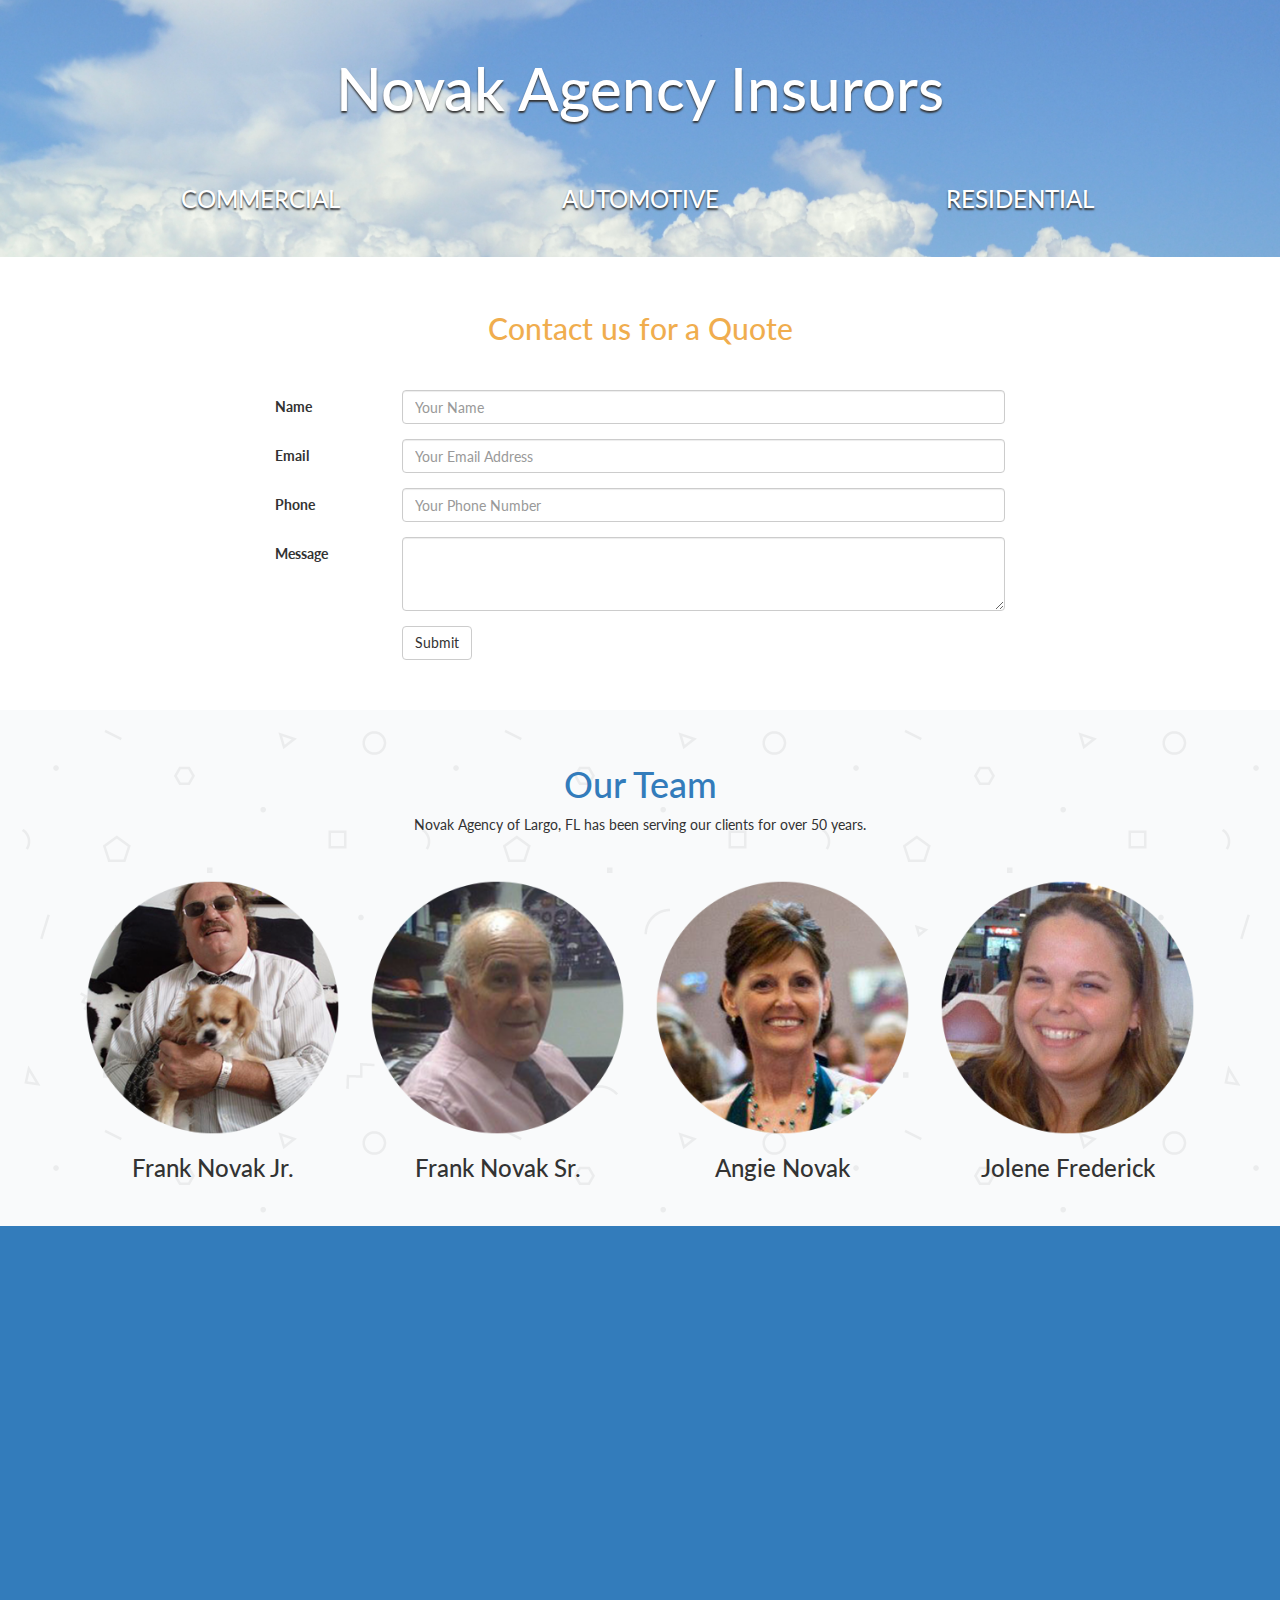
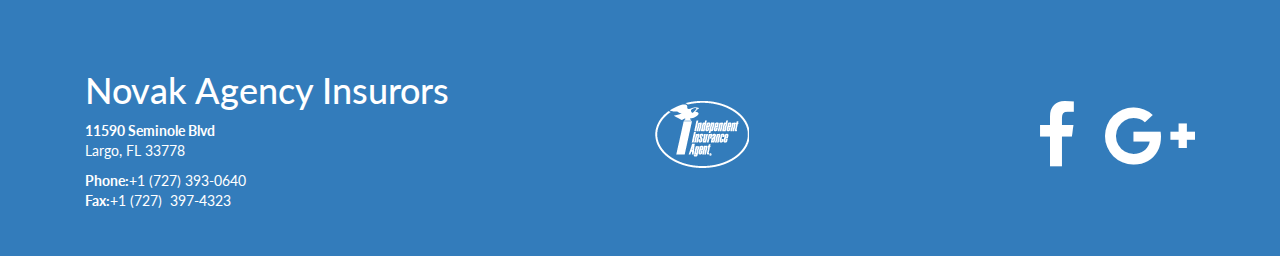
==== commit e8c1fea7: "Fix" ====
--- a/index.html
+++ b/index.html
@@ -25,7 +25,7 @@
                         <h3>AUTOMOTIVE</h3>
                     </div>
                     <div class="col-md-4">
-                        <h3>HOME</h3>
+                        <h3 contenteditable="true">RESIDENTIAL</h3>
                     </div>
                 </div>
             </div>
@@ -147,7 +147,7 @@
                         </div>
                         <div class="row">
                             <div class="col-md-6 hidden-sm hidden-xs text-left">
-                                <img src="iia.png" class="img-responsive">
+                                <img src="images/iia.png" class="img-responsive">
                             </div>
                             <div class="col-md-6 hidden-sm hidden-xs text-right">
                                 <a href="https://www.facebook.com/novakagency"><i class="fa fa-5x fa-facebook fa-fw text-inverse"></i></a>
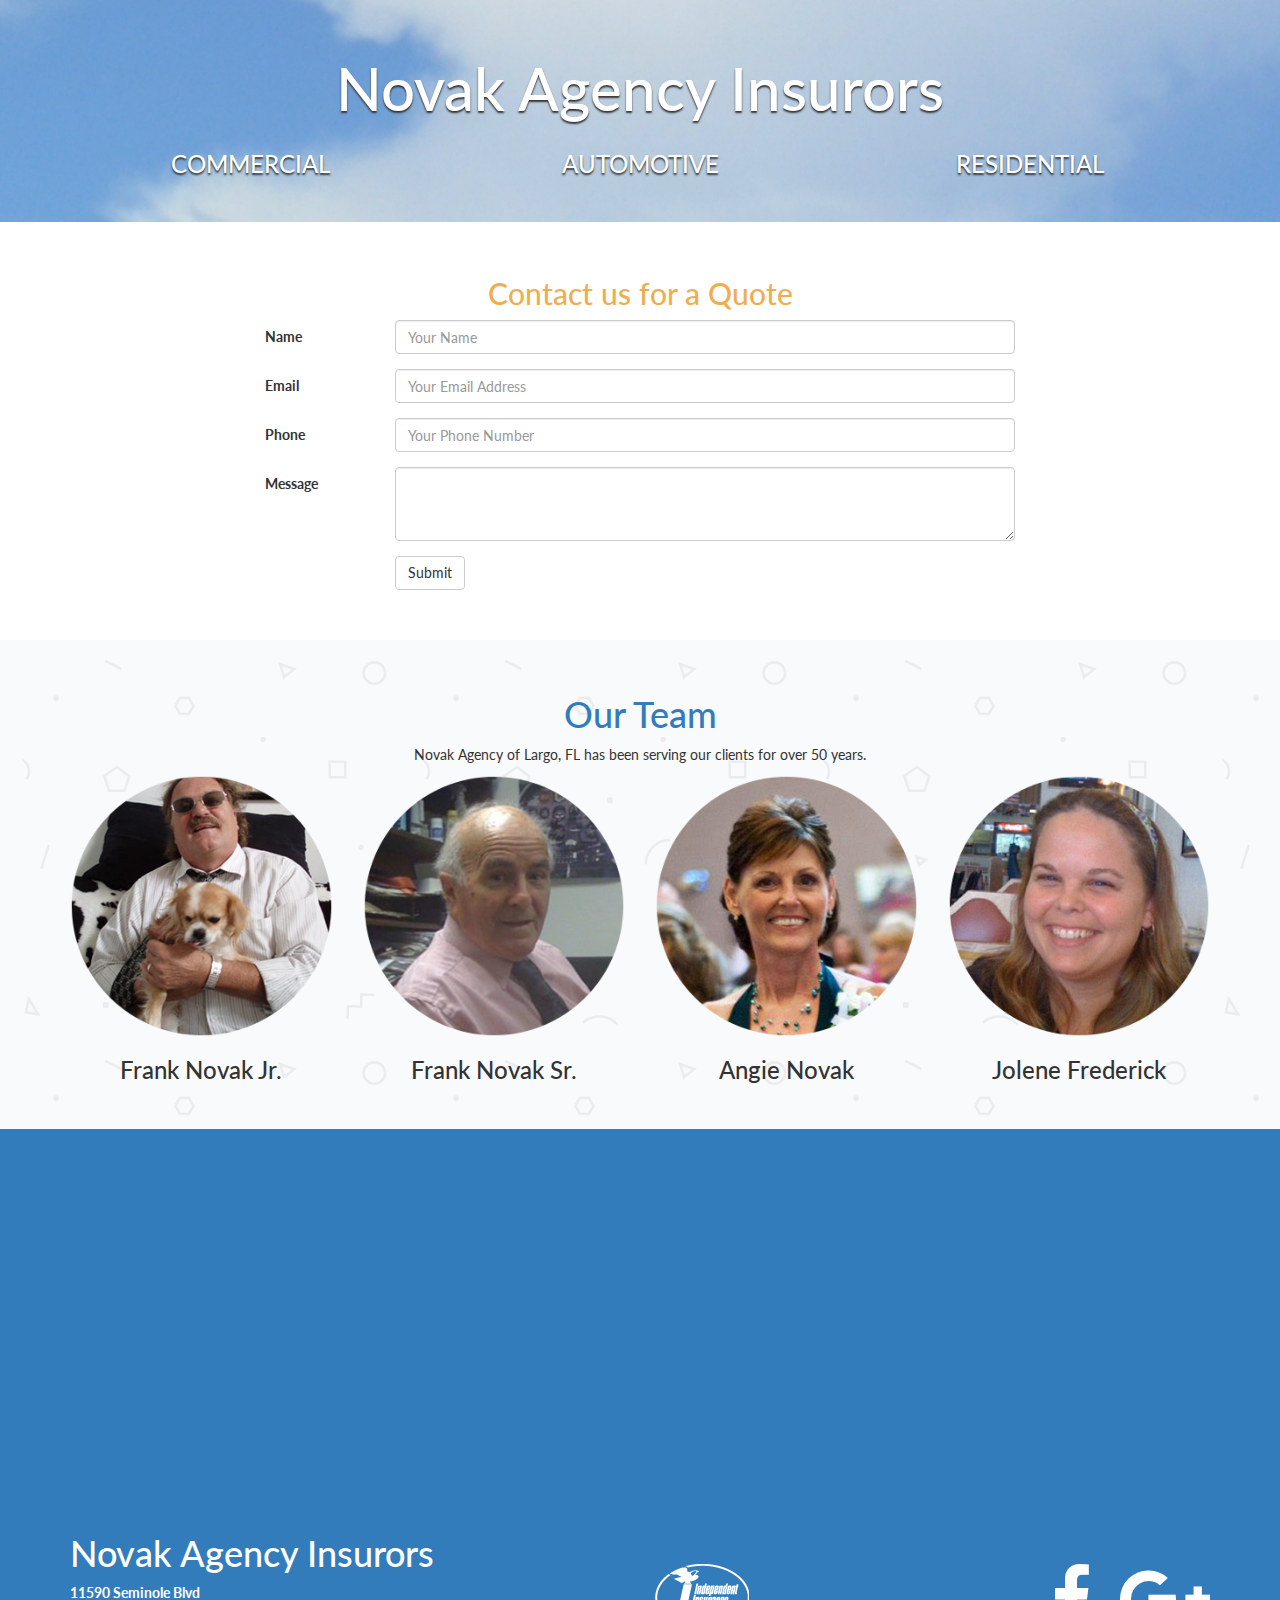
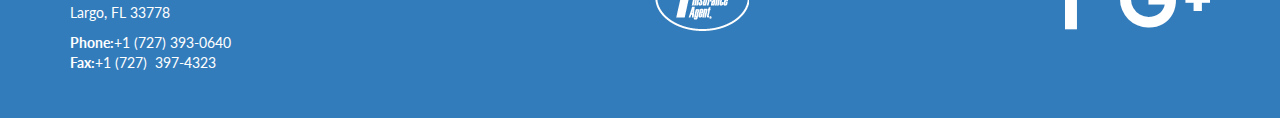
==== commit 14013dd5: "Try this" ====
--- a/index.html
+++ b/index.html
@@ -1,16 +1,13 @@
-<!DOCTYPE html>
-<html>
-    
-    <head>
+<html><head>
+        <meta name="description" content="Novak Agency Insurors">
+        <title>Novak Agency Insurors</title>
         <meta charset="utf-8">
         <meta name="viewport" content="width=device-width, initial-scale=1">
-        <link href="http://cdnjs.cloudflare.com/ajax/libs/font-awesome/4.3.0/css/font-awesome.min.css"
-        rel="stylesheet" type="text/css">
+        <link href="http://cdnjs.cloudflare.com/ajax/libs/font-awesome/4.3.0/css/font-awesome.min.css" rel="stylesheet" type="text/css">
         <link rel="stylesheet" href="index.css">
-    </head>
-    
-    <body>
+    </head><body>
         <div class="section section-primary header">
+            <div class="background-image"></div>
             <div class="container">
                 <div class="row">
                     <div class="col-md-12 text-center">
@@ -39,13 +36,16 @@
                 </div>
                 <div class="row">
                     <div class="col-md-8 col-md-offset-2">
-                        <form class="form-horizontal" role="form">
+                        <form action="//formspree.io/jason@suncoast.io" class="form-horizontal" role="form">
+                            <input type="hidden" name="_subject" value="A New Message!" />
+                            <input type="hidden" name="_next" value="//www.novakagencyinsurors.com/thanks.html" />
+                            <input type="text" name="_gotcha" style="display:none" />
                             <div class="form-group">
                                 <div class="col-sm-2">
                                     <label for="inputName" class="control-label">Name</label>
                                 </div>
                                 <div class="col-sm-10">
-                                    <input type="text" class="form-control" id="inputName" placeholder="Your Name">
+                                    <input name="name" type="text" class="form-control" id="inputName" placeholder="Your Name">
                                 </div>
                             </div>
                             <div class="form-group">
@@ -53,24 +53,25 @@
                                     <label for="inputEmail" class="control-label">Email</label>
                                 </div>
                                 <div class="col-sm-10">
-                                    <input type="email" class="form-control" id="inputEmail" placeholder="Your Email Address">
+                                    <input name="_replyto" type="email" class="form-control" id="inputEmail" placeholder="Your Email Address">
                                 </div>
                             </div>
                             <div class="form-group">
                                 <div class="col-sm-2">
-                                    <label for="inputPhone" class="control-label" contenteditable="true">Phone</label>
+                                    <label name="phone" for="inputPhone" class="control-label" contenteditable="true">Phone</label>
                                 </div>
                                 <div class="col-sm-10">
-                                    <input type="text" class="form-control" placeholder="Your Phone Number"
-                                    id="inputPhone">
+                                    <input type="text" class="form-control" placeholder="Your Phone Number" id="inputPhone">
                                 </div>
                             </div>
                             <div class="form-group">
                                 <div class="col-sm-2">
-                                    <label for="inputMessage" class="control-label" contenteditable="true">Message</label>
+                                    <label for="inputEmail3" class="control-label">Message
+                                        <br>
+                                    </label>
                                 </div>
                                 <div class="col-sm-10">
-                                    <textarea class="form-control" id="inputMessage" rows="3"></textarea>
+                                    <textarea name="message" class="form-control" id="inputMessage" rows="3"></textarea>
                                 </div>
                             </div>
                             <div class="form-group">
@@ -114,9 +115,7 @@
         <footer class="section section-primary">
             <div class="container">
                 <div class="row">
-                    <iframe src="https://www.google.com/maps/embed?pb=!1m14!1m8!1m3!1d3526.7654671278815!2d-82.787447!3d27.878474!3m2!1i1024!2i768!4f13.1!3m3!1m2!1s0x88c2fa52951c48e7%3A0xeac7a4364d525c90!2sNovak+Agency+Insurors!5e0!3m2!1sen!2sus!4v1427211867450"
-                    width="100%" height="350" frameborder="0" scrolling="no" marginheight="0"
-                    marginwidth="0"></iframe>
+                    <iframe src="https://www.google.com/maps/embed?pb=!1m14!1m8!1m3!1d3526.7654671278815!2d-82.787447!3d27.878474!3m2!1i1024!2i768!4f13.1!3m3!1m2!1s0x88c2fa52951c48e7%3A0xeac7a4364d525c90!2sNovak+Agency+Insurors!5e0!3m2!1sen!2sus!4v1427211867450" width="100%" height="350" frameborder="0" scrolling="no" marginheight="0" marginwidth="0"></iframe>
                 </div>
                 <div class="row">
                     <div class="col-sm-6">
@@ -158,6 +157,6 @@
                 </div>
             </div>
         </footer>
-    </body>
+    
 
-</html>+</body></html>--- a/index.css
+++ b/index.css
@@ -1,4 +1,4 @@
-@import url("http://fonts.googleapis.com/css?family=Lato|Lato");
+@import url('https://fonts.googleapis.com/css?family=Lato|Lato');
 /* Add custom CSS classes here 
  * 
  * img {
@@ -3851,12 +3851,12 @@
  * Licensed under MIT
 */
 /* Google web fonts support */
-/*@import  url("http://fonts.googleapis.com/css?family=");*/
 /* TODO: webkit need this why ?*/
 html,
 body {
   height: 100%;
 }
+/* text-inverse is deprecated */
 .text-inverse {
   color: #ffffff;
 }
@@ -3886,29 +3886,55 @@
   min-width: 100%;
 }
 .section {
+  position: relative;
+  padding: 35px 0;
+}
+.section .background-image {
+  z-index: 0;
+  position: absolute;
+  top: 0px;
+  width: 100%;
+  height: 100%;
   background-size: cover;
-}
-.section > .container > .row {
-  margin: 35px 0px;
+  background-position: center;
+}
+.section .background-image.background-image-fixed {
+  background-attachment: fixed;
 }
 .section-primary {
   background-color: #337cbb !important;
   color: #ffffff;
 }
-.section-primary .text-inverse {
-  color: #333333;
+.section-primary .background-image {
+  opacity: 0.5;
 }
 .section-info {
   background-color: #5bc0de !important;
+  color: #333333;
+}
+.section-info .background-image {
+  opacity: 0.5;
 }
 .section-success {
   background-color: #5cb85c !important;
+  color: #ffffff;
+}
+.section-success .background-image {
+  opacity: 0.5;
 }
 .section-warning {
   background-color: #f0ad4e !important;
+  color: #333333;
+}
+.section-warning .background-image {
+  opacity: 0.5;
 }
 .section-danger {
   background-color: #d9534f !important;
+  color: #333333;
+}
+.section-danger .background-image {
+  opacity: 0.5;
 }
 .cover {
   margin-bottom: 0px !important;
@@ -3991,6 +4017,7 @@
   background-size: cover;
   background-position: center;
 }
+.cover .cover-image.background-image-fixed,
 .cover .cover-image.cover-image-fixed {
   background-attachment: fixed;
 }
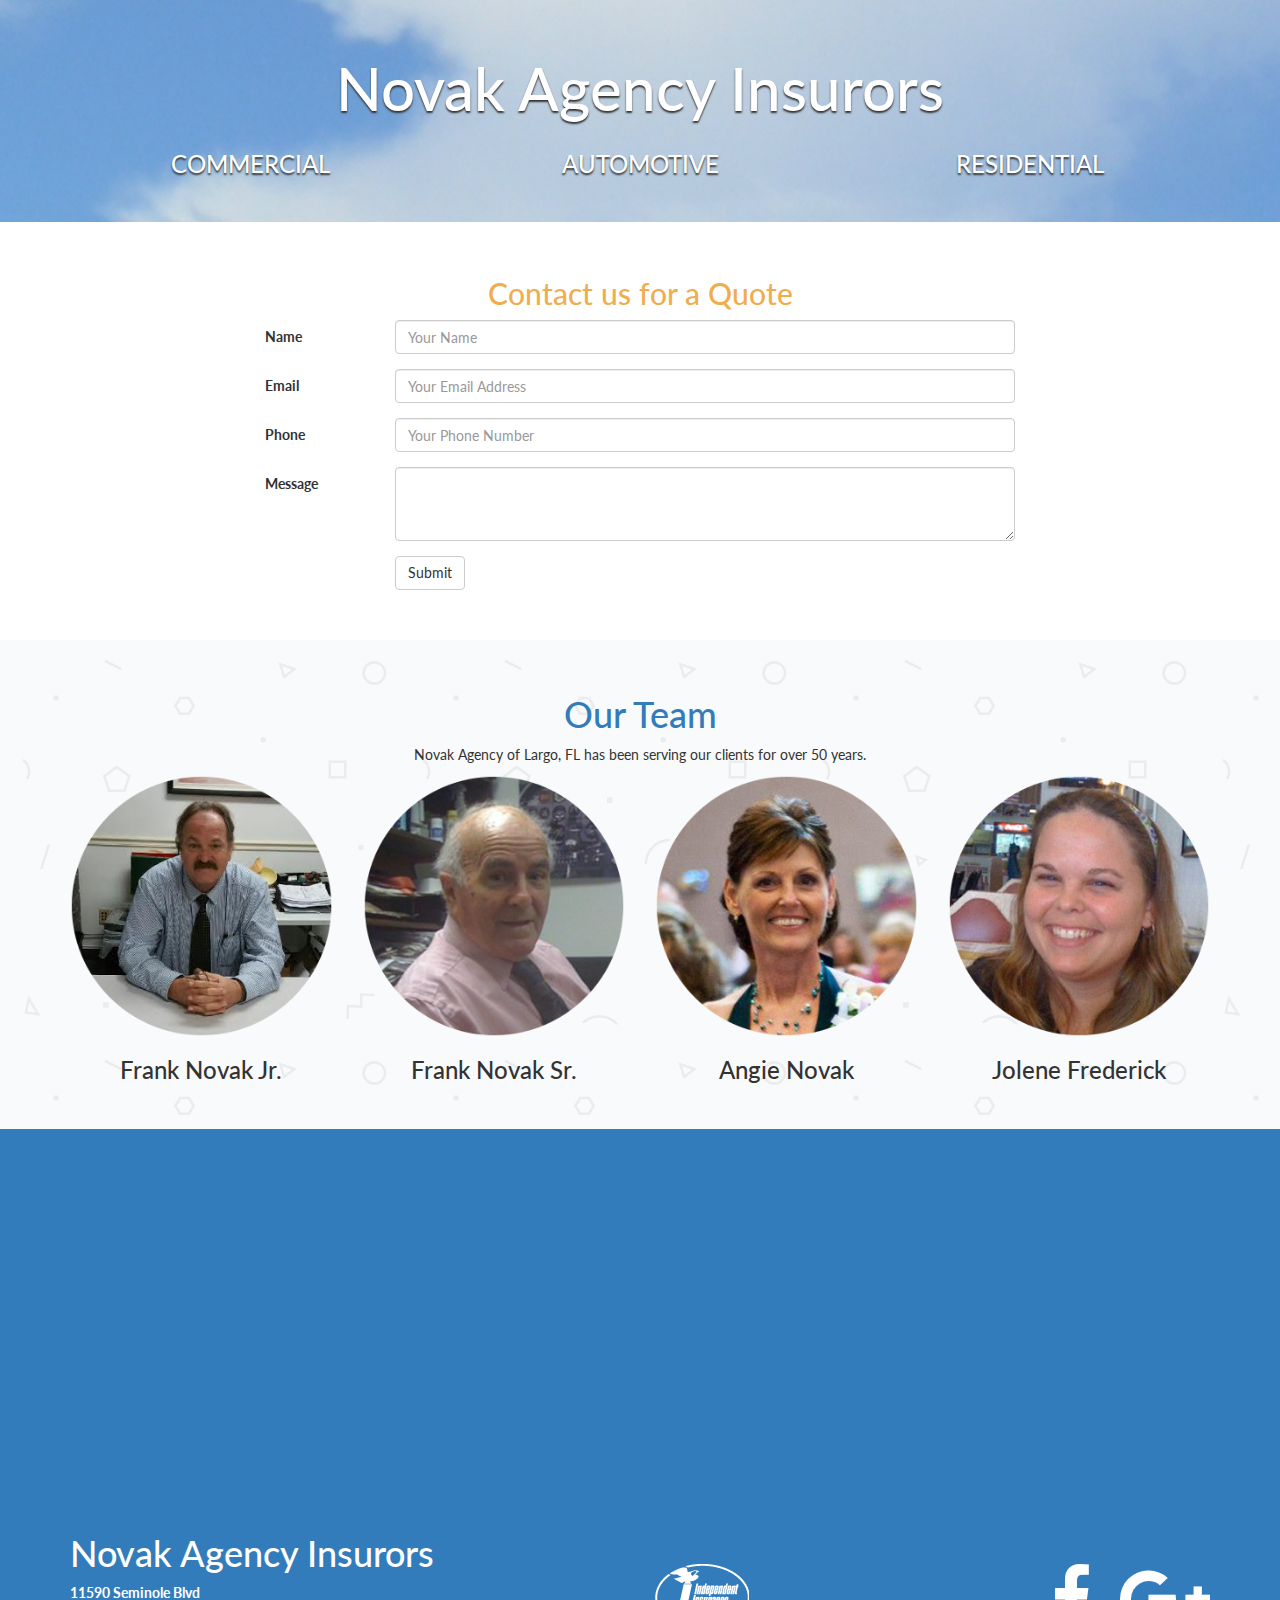
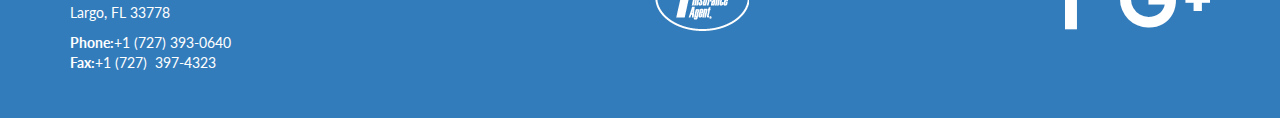
==== commit df0c356a: "K" ====
--- a/index.html
+++ b/index.html
@@ -36,7 +36,7 @@
                 </div>
                 <div class="row">
                     <div class="col-md-8 col-md-offset-2">
-                        <form action="//formspree.io/jason@suncoast.io" class="form-horizontal" role="form">
+                        <form action="//formspree.io/nagency179@aol.com" method="POST" class="form-horizontal" role="form">
                             <input type="hidden" name="_subject" value="A New Message!" />
                             <input type="hidden" name="_next" value="//www.novakagencyinsurors.com/thanks.html" />
                             <input type="text" name="_gotcha" style="display:none" />
@@ -61,7 +61,7 @@
                                     <label name="phone" for="inputPhone" class="control-label" contenteditable="true">Phone</label>
                                 </div>
                                 <div class="col-sm-10">
-                                    <input type="text" class="form-control" placeholder="Your Phone Number" id="inputPhone">
+                                    <input name="phone" type="tel" class="form-control" placeholder="Your Phone Number" id="inputPhone">
                                 </div>
                             </div>
                             <div class="form-group">
